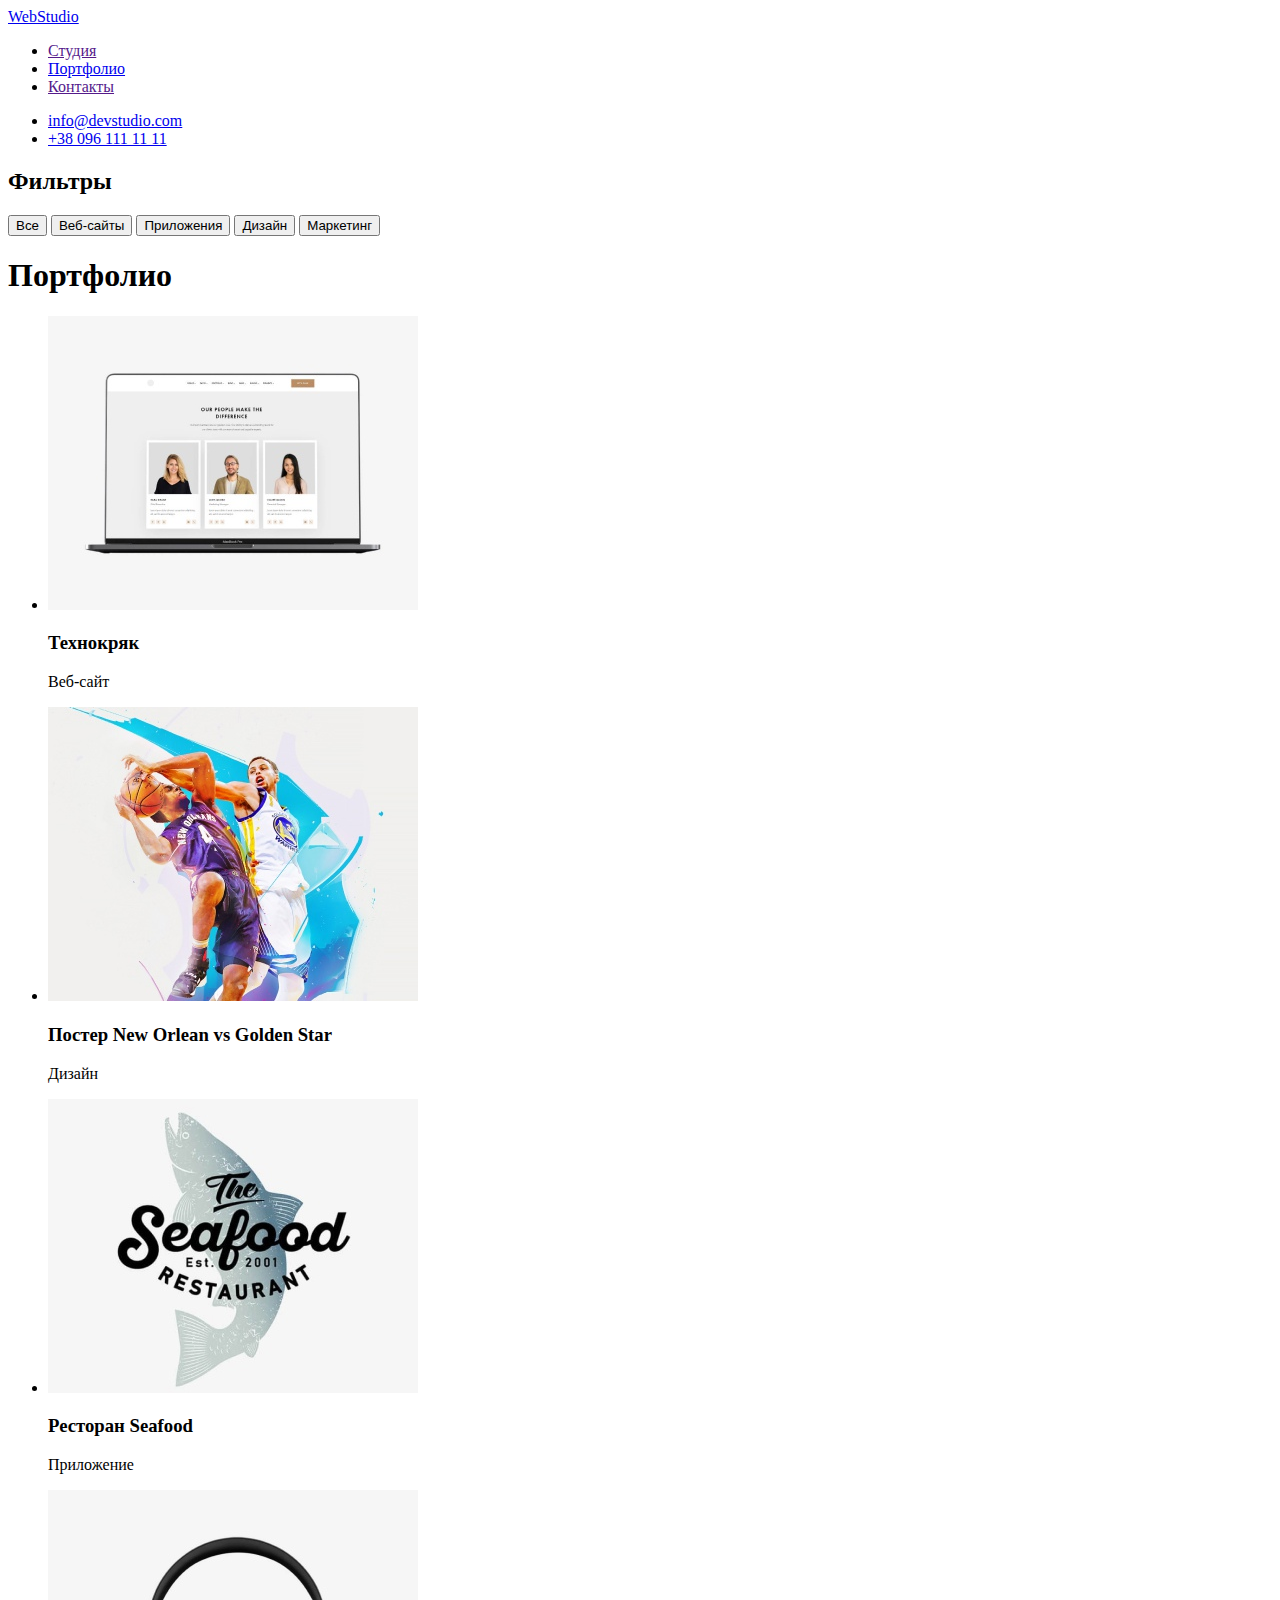
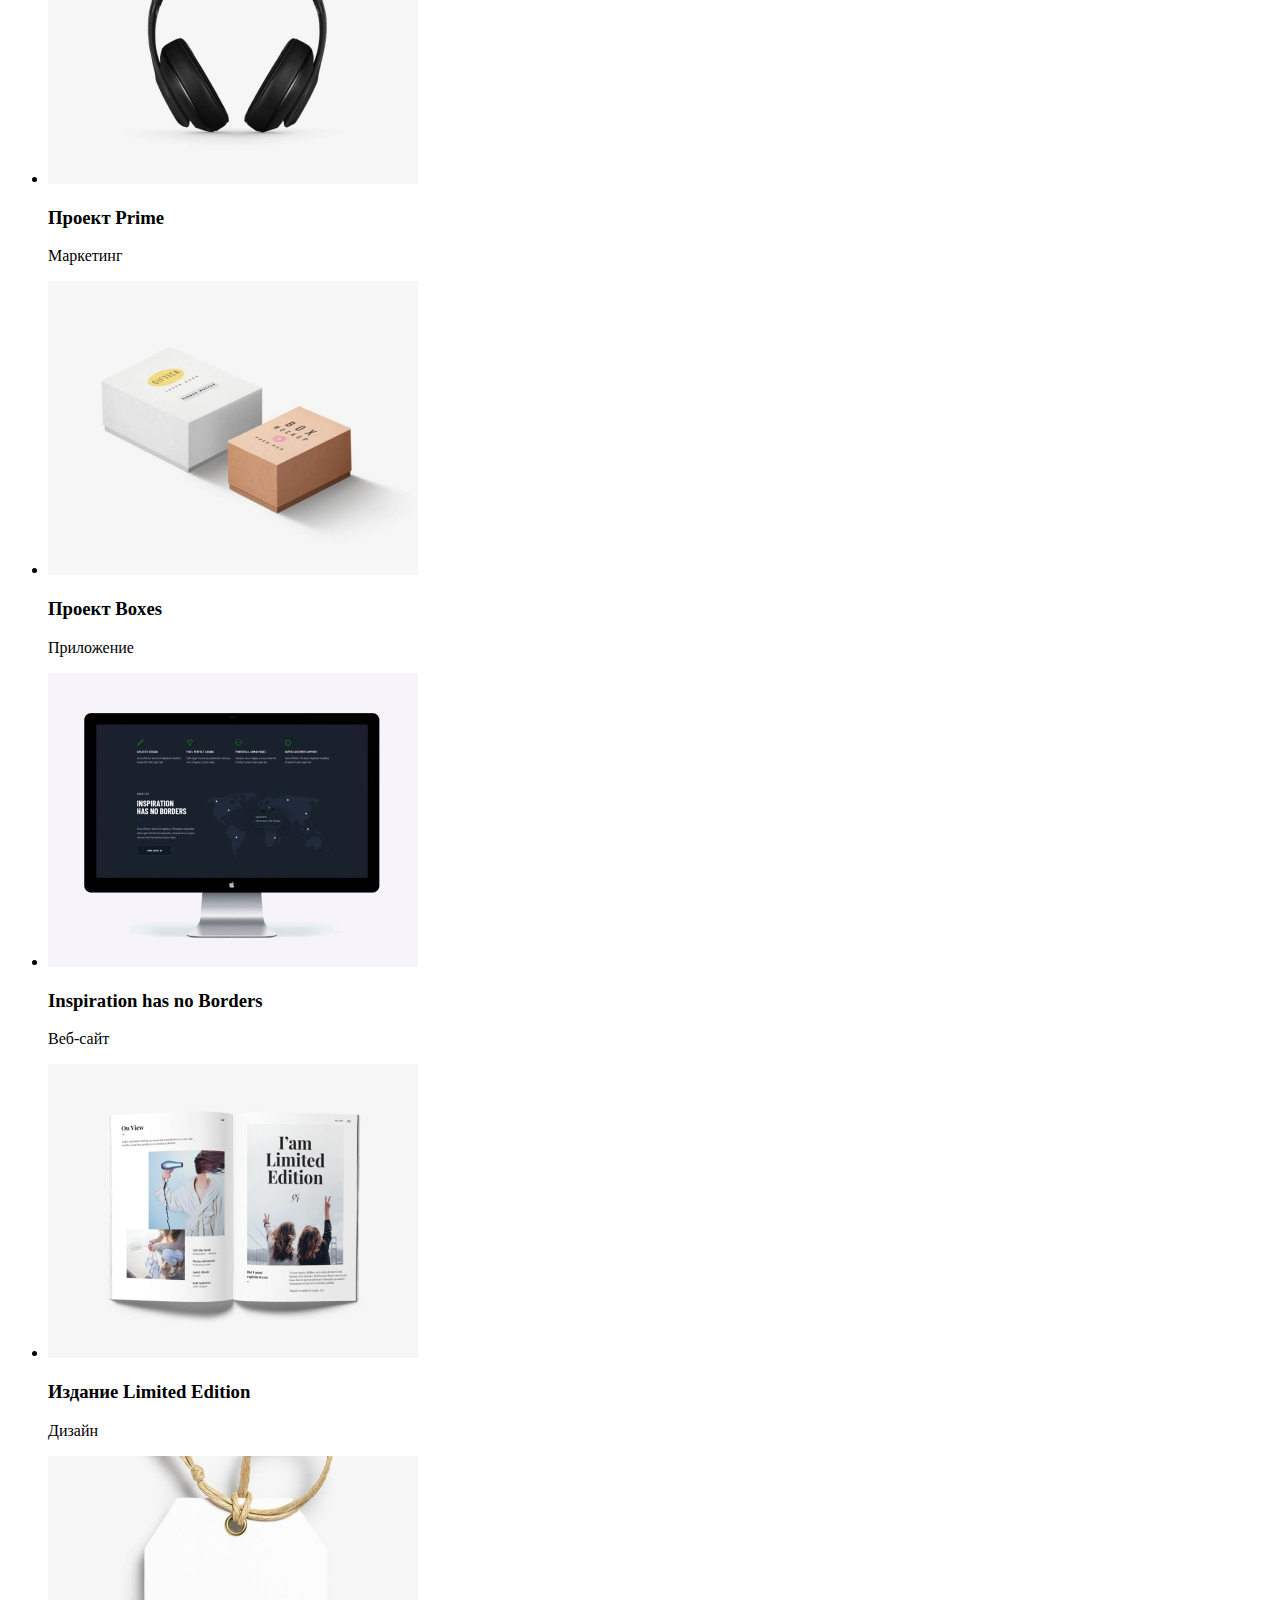
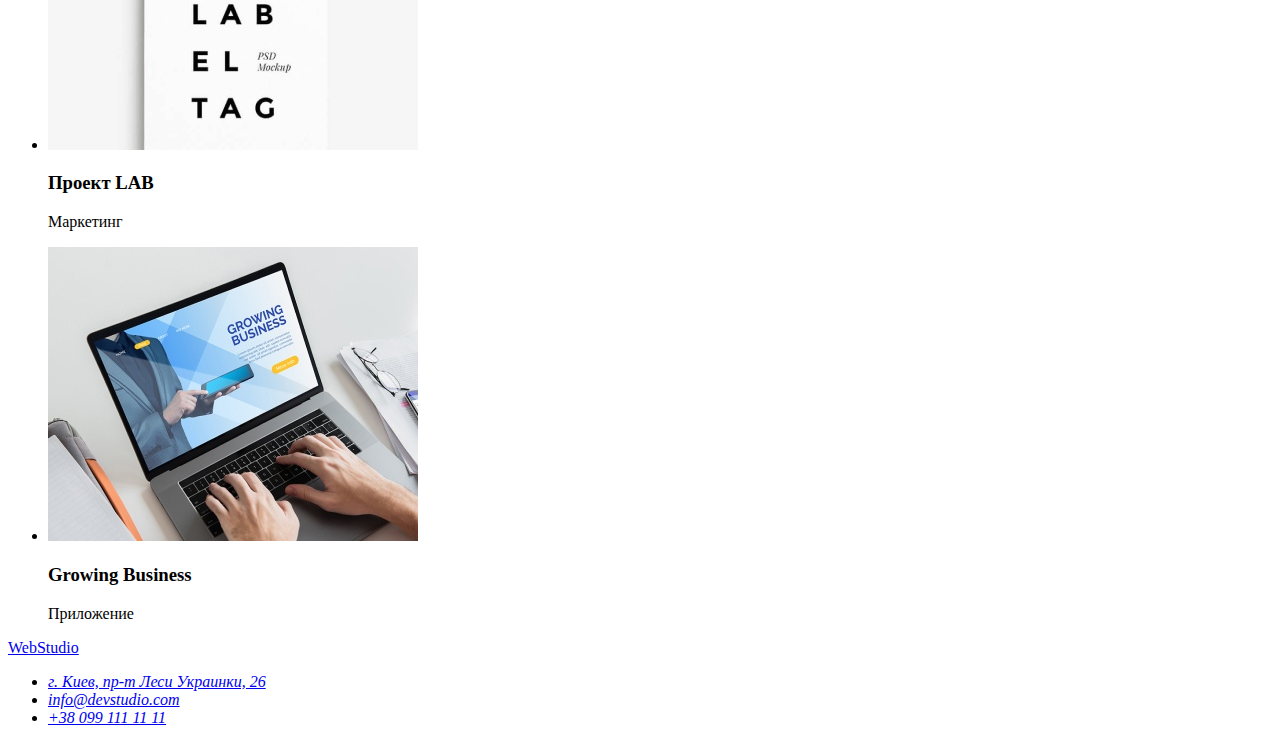
==== portfolio.html @ 9dd74533 "small changes portfolio.html" ====
<!DOCTYPE html>
<html lang="ru">
  <head>
    <meta charset="utf-8" />
    <title>Портфолио</title>
  </head>
  <body>
    <header>
      <nav class="navigation">
        <a class="logo" href="./index.html">WebStudio</a>
        <ul class="navigation-list">
          <li class="navigation-item">
            <a class="navigation-link" href="">Студия</a>
          </li>
          <li class="navigation-item">
            <a class="navigation-link" href="./portfolio.html">Портфолио</a>
          </li>
          <li class="navigation-item">
            <a class="navigation-link" href="">Контакты</a>
          </li>
        </ul>
      </nav>
      <!-- Contacts -->
      <ul class="contact-list">
        <!-- Link to e-mail address -->
        <li class="contact-item">
          <a class="contact-link" href="mailto:info@devstudio.com"
            >info@devstudio.com</a
          >
        </li>
        <!-- Link to phone number  -->
        <li class="contact-item">
          <a class="contact-link" href="tel:+3809611111">+38 096 111 11 11</a>
        </li>
      </ul>
    </header>
    <main>
      <section class="filters">
        <h2 class="filter-title">Фильтры</h2>
        <button class="filter-button" type="button">Все</button>
        <button class="filter-button" type="button">Веб-сайты</button>
        <button class="filter-button" type="button">Приложения</button>
        <button class="filter-button" type="button">Дизайн</button>
        <button class="filter-button" type="button">Маркетинг</button>
      </section>
      <section class="projects">
        <h1 class="projects-title">Портфолио</h1>
        <ul class="project-list">
          <li class="project-item">
            <img
              class="project-image"
              src="./images/web-site-technokryak.jpg"
              alt="Вебсайт Технокряк."
              width="370"
              height="294"
            />
            <h3 class="project-title">Технокряк</h3>
            <p class="project-text">Веб-сайт</p>
          </li>
          <li class="project-item">
            <img
              class="project-image"
              src="./images/poster-basketball-new-orlean-vs-golden-star.jpg"
              alt="Плакат баскетбол Нью-Орлеан против Голден Стар"
              width="370"
              height="294"
            />
            <h3 class="project-title">Постер New Orlean vs Golden Star</h3>
            <p class="project-text">Дизайн</p>
          </li>
          <li class="project-item">
            <img
              class="project-image"
              src="./images/seafood-restaurant.jpg"
              alt="Ресторан морепродуктов Seafood"
              width="370"
              height="294"
            />
            <h3 class="project-title">Ресторан Seafood</h3>
            <p class="project-text">Приложение</p>
          </li>
          <li class="project-item">
            <img
              class="project-image"
              src="./images/prime-project.jpg"
              alt="Проект Prime"
              width="370"
              height="294"
            />
            <h3 class="project-title">Проект Prime</h3>
            <p class="project-text">Маркетинг</p>
          </li>
          <li class="project-item">
            <img
              class="project-image"
              src="./images/boxes-project.jpg"
              alt="Проект Boxes"
              width="370"
              height="294"
            />
            <h3 class="project-title">Проект Boxes</h3>
            <p class="project-text">Приложение</p>
          </li>
          <li class="project-item">
            <img
              class="project-image"
              src="./images/web-site-inspiration-has-no-borders.jpg"
              alt="Веб-сайт Вдохновение не имеет границ"
              width="370"
              height="294"
            />
            <h3 class="project-title">Inspiration has no Borders</h3>
            <p class="project-text">Веб-сайт</p>
          </li>
          <li class="project-item">
            <img
              class="project-image"
              src="./images/limited-edition-publisher.jpg"
              alt="Издание Limited Edition"
              width="370"
              height="294"
            />
            <h3 class="project-title">Издание Limited Edition</h3>
            <p class="project-text">Дизайн</p>
          </li>
          <li class="project-item">
            <img
              class="project-image"
              src="./images/lab-project.jpg"
              alt="Проект LAB"
              width="370"
              height="294"
            />
            <h3 class="project-title">Проект LAB</h3>
            <p class="project-text">Маркетинг</p>
          </li>
          <li class="project-item">
            <img
              class="project-image"
              src="./images/app-growing-business.jpg"
              alt="Приложение Растущий бизнес"
              width="370"
              height="294"
            />
            <h3 class="project-title">Growing Business</h3>
            <p class="project-text">Приложение</p>
          </li>
        </ul>
      </section>
    </main>
    <footer>
      <a class="logo" href="./index.html">WebStudio</a>
      <address class="directions">
        <ul class="direction-list">
          <!-- Link to google maps -->
          <li class="direction-item">
            <a
              class="direction-link"
              href="http://www.google.com/maps/place/50.426618271852675,30.53838579754048"
              target="_blank"
              rel="noopener nofollow noreferrer"
              >г. Киев, пр-т Леси Украинки, 26</a
            >
          </li>
          <!-- Link to e-mail address -->
          <li class="direction-item">
            <a class="direction-link" href="mailto:info@devstudio.com"
              >info@devstudio.com</a
            >
          </li>
          <!-- Link to phone number  -->
          <li class="direction-item">
            <a class="direction-link" href="tel:+3809911111"
              >+38 099 111 11 11</a
            >
          </li>
        </ul>
      </address>
    </footer>
  </body>
</html>
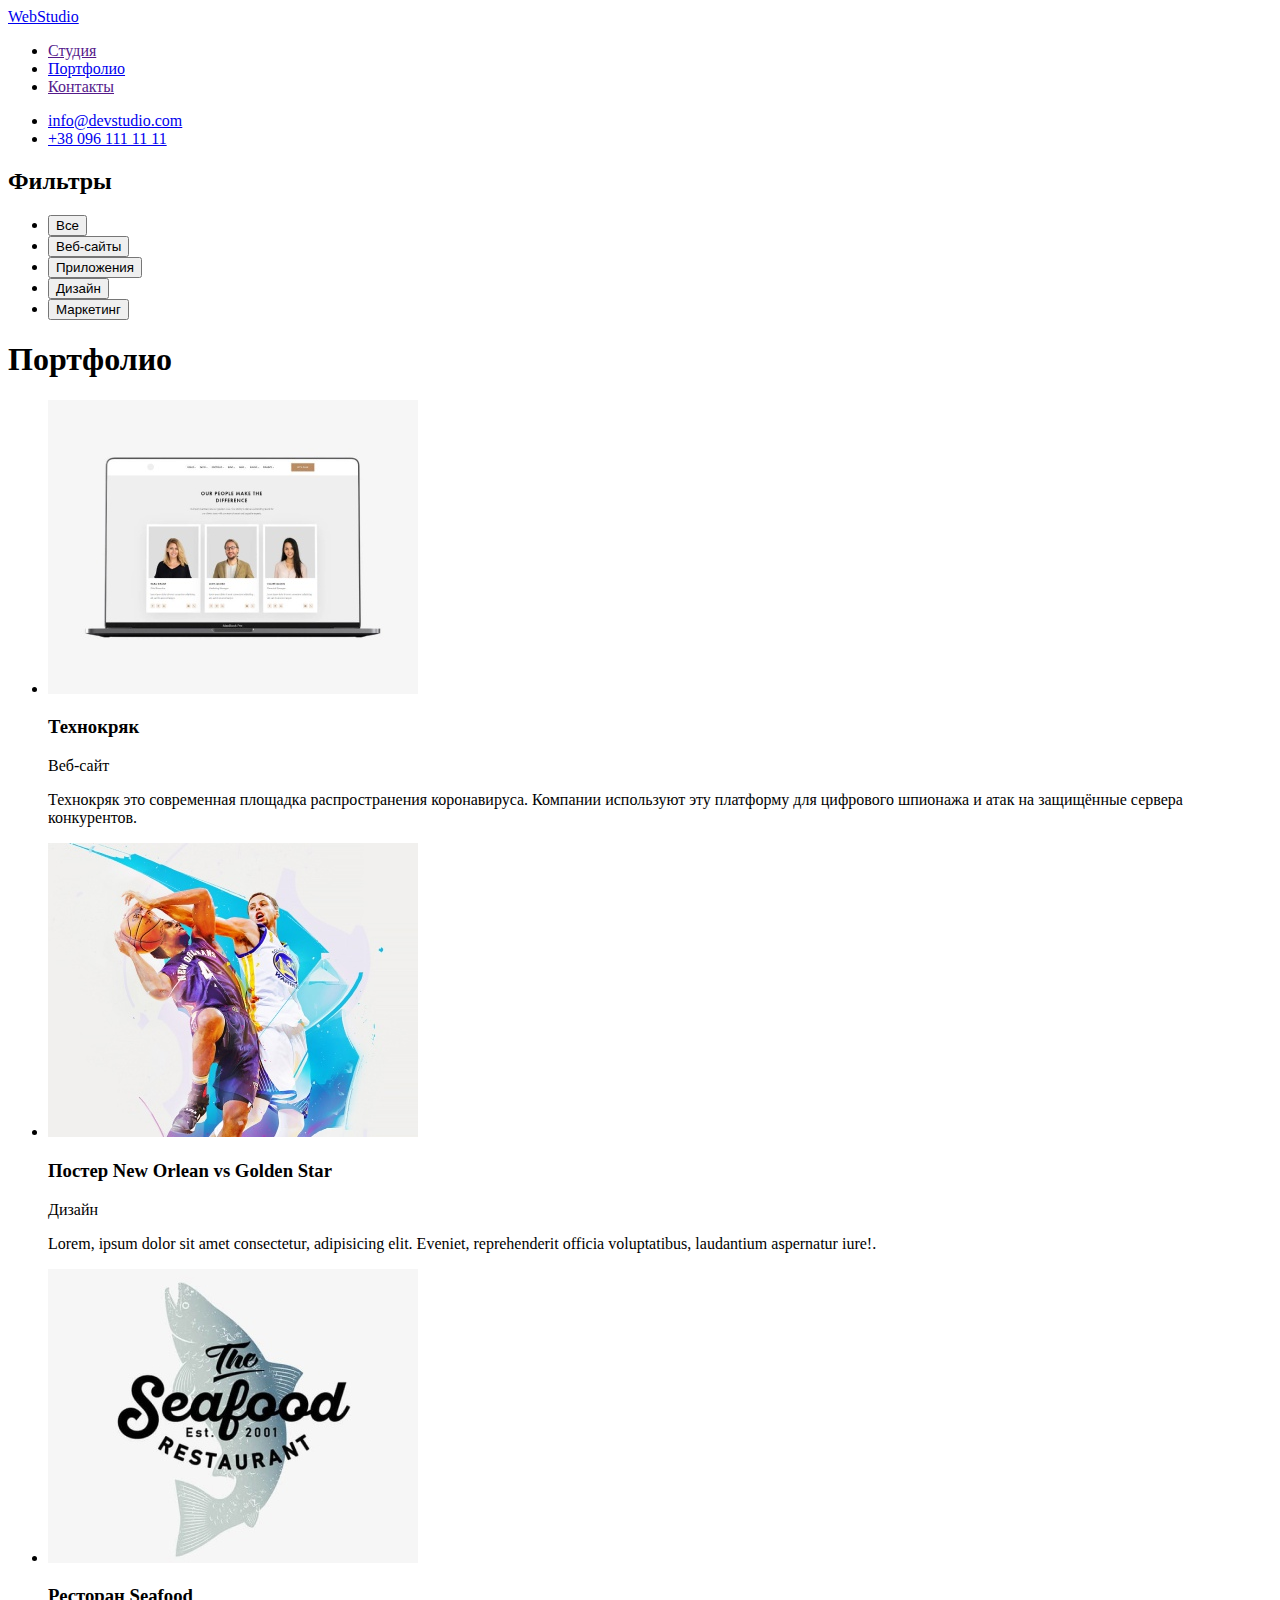
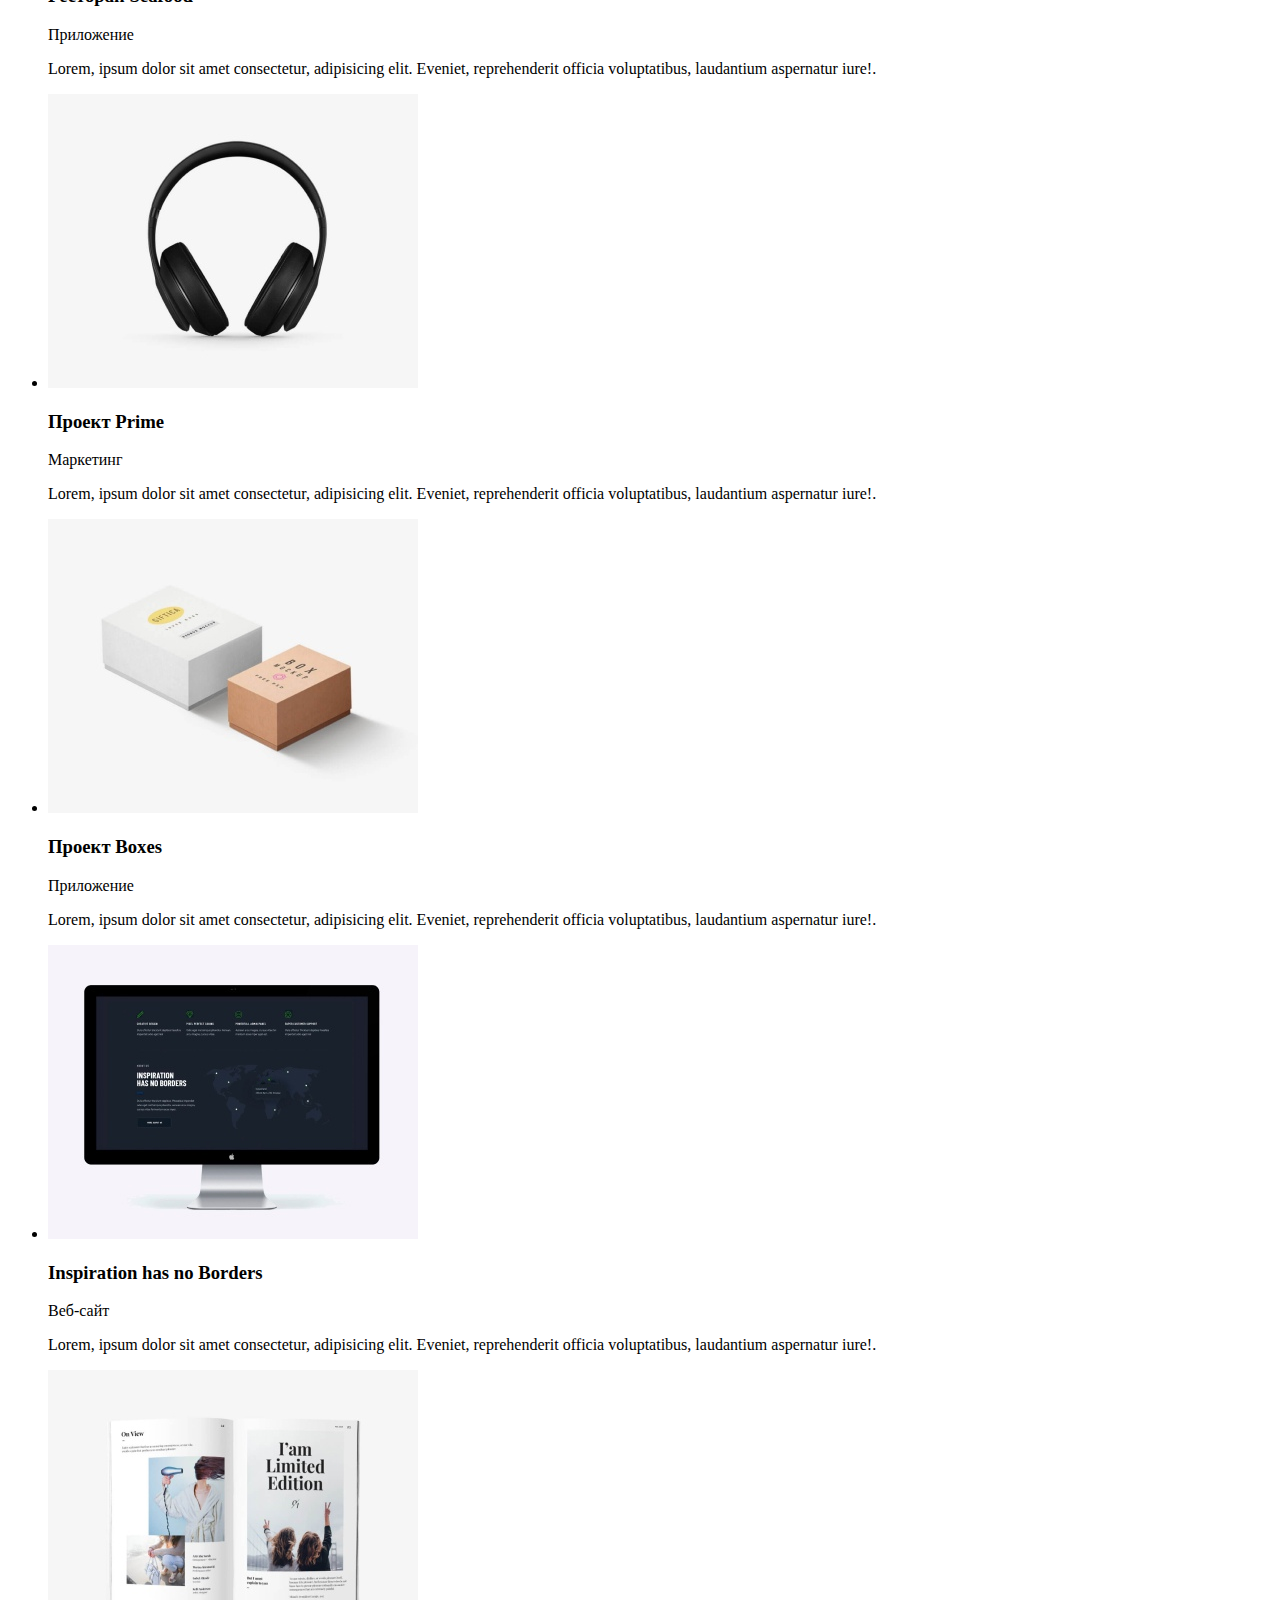
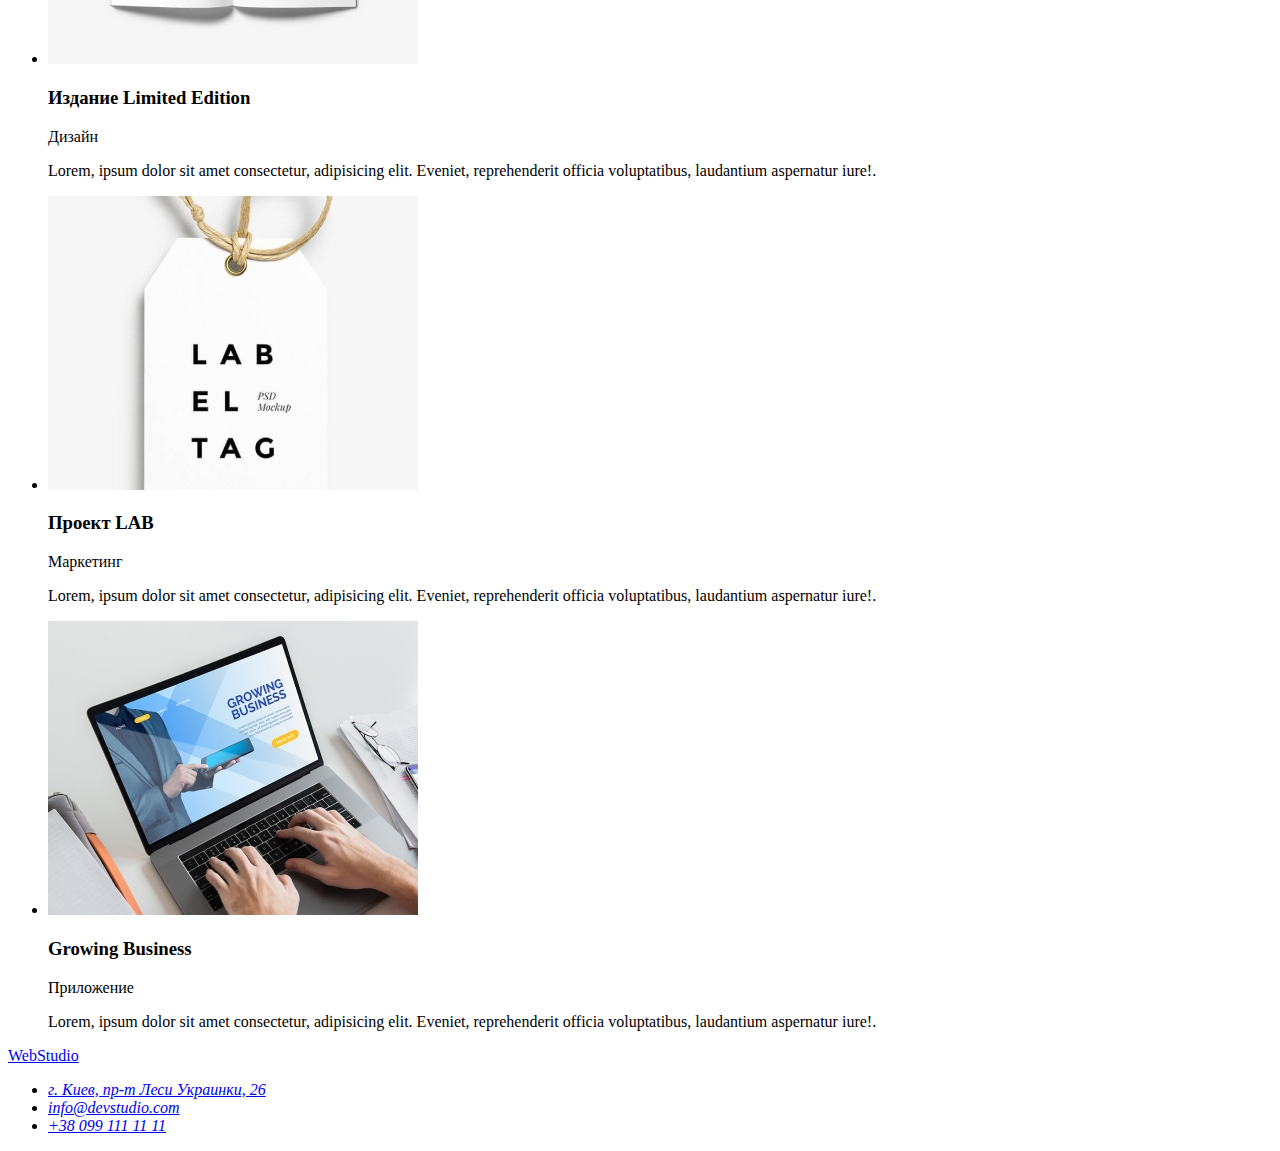
==== commit d8ace40e: "add card link to image portfolio.html" ====
--- a/portfolio.html
+++ b/portfolio.html
@@ -36,114 +36,185 @@
     </header>
     <main>
       <section class="filters">
-        <h2 class="filter-title">Фильтры</h2>
-        <button class="filter-button" type="button">Все</button>
-        <button class="filter-button" type="button">Веб-сайты</button>
-        <button class="filter-button" type="button">Приложения</button>
-        <button class="filter-button" type="button">Дизайн</button>
-        <button class="filter-button" type="button">Маркетинг</button>
+        <h2 class="filters-title">Фильтры</h2>
+        <ul class="filter-list">
+          <li><button class="filter-button" type="button">Все</button></li>
+          <li>
+            <button class="filter-button" type="button">Веб-сайты</button>
+          </li>
+          <li>
+            <button class="filter-button" type="button">Приложения</button>
+          </li>
+          <li><button class="filter-button" type="button">Дизайн</button></li>
+          <li>
+            <button class="filter-button" type="button">Маркетинг</button>
+          </li>
+        </ul>
       </section>
       <section class="projects">
         <h1 class="projects-title">Портфолио</h1>
         <ul class="project-list">
           <li class="project-item">
-            <img
-              class="project-image"
-              src="./images/web-site-technokryak.jpg"
-              alt="Вебсайт Технокряк."
-              width="370"
-              height="294"
-            />
+            <a class="project-link" href="./index.html">
+              <img
+                class="project-image"
+                src="./images/web-site-technokryak.jpg"
+                alt="Вебсайт Технокряк."
+                width="370"
+                height="294"
+              />
+            </a>
             <h3 class="project-title">Технокряк</h3>
-            <p class="project-text">Веб-сайт</p>
-          </li>
-          <li class="project-item">
-            <img
-              class="project-image"
-              src="./images/poster-basketball-new-orlean-vs-golden-star.jpg"
-              alt="Плакат баскетбол Нью-Орлеан против Голден Стар"
-              width="370"
-              height="294"
-            />
+            <p class="project-category">Веб-сайт</p>
+            <p class="project-description">
+              Технокряк это современная площадка распространения коронавируса.
+              Компании используют эту платформу для цифрового шпионажа и атак на
+              защищённые сервера конкурентов.
+            </p>
+          </li>
+          <li class="project-item">
+            <a class="project-link" href="./index.html">
+              <img
+                class="project-image"
+                src="./images/poster-basketball-new-orlean-vs-golden-star.jpg"
+                alt="Плакат баскетбол Нью-Орлеан против Голден Стар"
+                width="370"
+                height="294"
+              />
+            </a>
             <h3 class="project-title">Постер New Orlean vs Golden Star</h3>
-            <p class="project-text">Дизайн</p>
-          </li>
-          <li class="project-item">
-            <img
-              class="project-image"
-              src="./images/seafood-restaurant.jpg"
-              alt="Ресторан морепродуктов Seafood"
-              width="370"
-              height="294"
-            />
+            <p class="project-category">Дизайн</p>
+            <p class="project-description">
+              Lorem, ipsum dolor sit amet consectetur, adipisicing elit.
+              Eveniet, reprehenderit officia voluptatibus, laudantium aspernatur
+              iure!.
+            </p>
+          </li>
+          <li class="project-item">
+            <a class="project-link" href="./index.html">
+              <img
+                class="project-image"
+                src="./images/seafood-restaurant.jpg"
+                alt="Ресторан морепродуктов Seafood"
+                width="370"
+                height="294"
+              />
+            </a>
             <h3 class="project-title">Ресторан Seafood</h3>
-            <p class="project-text">Приложение</p>
-          </li>
-          <li class="project-item">
-            <img
-              class="project-image"
-              src="./images/prime-project.jpg"
-              alt="Проект Prime"
-              width="370"
-              height="294"
-            />
+            <p class="project-category">Приложение</p>
+            <p class="project-description">
+              Lorem, ipsum dolor sit amet consectetur, adipisicing elit.
+              Eveniet, reprehenderit officia voluptatibus, laudantium aspernatur
+              iure!.
+            </p>
+          </li>
+          <li class="project-item">
+            <a class="project-link" href="./index.html">
+              <img
+                class="project-image"
+                src="./images/prime-project.jpg"
+                alt="Проект Prime"
+                width="370"
+                height="294"
+              />
+            </a>
             <h3 class="project-title">Проект Prime</h3>
-            <p class="project-text">Маркетинг</p>
-          </li>
-          <li class="project-item">
-            <img
-              class="project-image"
-              src="./images/boxes-project.jpg"
-              alt="Проект Boxes"
-              width="370"
-              height="294"
-            />
+            <p class="project-category">Маркетинг</p>
+            <p class="project-description">
+              Lorem, ipsum dolor sit amet consectetur, adipisicing elit.
+              Eveniet, reprehenderit officia voluptatibus, laudantium aspernatur
+              iure!.
+            </p>
+          </li>
+          <li class="project-item">
+            <a class="project-link" href="./index.html">
+              <img
+                class="project-image"
+                src="./images/boxes-project.jpg"
+                alt="Проект Boxes"
+                width="370"
+                height="294"
+              />
+            </a>
             <h3 class="project-title">Проект Boxes</h3>
-            <p class="project-text">Приложение</p>
-          </li>
-          <li class="project-item">
-            <img
-              class="project-image"
-              src="./images/web-site-inspiration-has-no-borders.jpg"
-              alt="Веб-сайт Вдохновение не имеет границ"
-              width="370"
-              height="294"
-            />
+            <p class="project-category">Приложение</p>
+            <p class="project-description">
+              Lorem, ipsum dolor sit amet consectetur, adipisicing elit.
+              Eveniet, reprehenderit officia voluptatibus, laudantium aspernatur
+              iure!.
+            </p>
+          </li>
+          <li class="project-item">
+            <a class="project-link" href="./index.html">
+              <img
+                class="project-image"
+                src="./images/web-site-inspiration-has-no-borders.jpg"
+                alt="Веб-сайт Вдохновение не имеет границ"
+                width="370"
+                height="294"
+              />
+            </a>
             <h3 class="project-title">Inspiration has no Borders</h3>
-            <p class="project-text">Веб-сайт</p>
-          </li>
-          <li class="project-item">
-            <img
-              class="project-image"
-              src="./images/limited-edition-publisher.jpg"
-              alt="Издание Limited Edition"
-              width="370"
-              height="294"
-            />
+            <p class="project-category">Веб-сайт</p>
+            <p class="project-description">
+              Lorem, ipsum dolor sit amet consectetur, adipisicing elit.
+              Eveniet, reprehenderit officia voluptatibus, laudantium aspernatur
+              iure!.
+            </p>
+          </li>
+          <li class="project-item">
+            <a class="project-link" href="./index.html">
+              <img
+                class="project-image"
+                src="./images/limited-edition-publisher.jpg"
+                alt="Издание Limited Edition"
+                width="370"
+                height="294"
+              />
+            </a>
             <h3 class="project-title">Издание Limited Edition</h3>
-            <p class="project-text">Дизайн</p>
-          </li>
-          <li class="project-item">
-            <img
-              class="project-image"
-              src="./images/lab-project.jpg"
-              alt="Проект LAB"
-              width="370"
-              height="294"
-            />
+            <p class="project-category">Дизайн</p>
+            <p class="project-description">
+              Lorem, ipsum dolor sit amet consectetur, adipisicing elit.
+              Eveniet, reprehenderit officia voluptatibus, laudantium aspernatur
+              iure!.
+            </p>
+          </li>
+          <li class="project-item">
+            <a class="project-link" href="./index.html">
+              <img
+                class="project-image"
+                src="./images/lab-project.jpg"
+                alt="Проект LAB"
+                width="370"
+                height="294"
+              />
+            </a>
             <h3 class="project-title">Проект LAB</h3>
-            <p class="project-text">Маркетинг</p>
-          </li>
-          <li class="project-item">
-            <img
-              class="project-image"
-              src="./images/app-growing-business.jpg"
-              alt="Приложение Растущий бизнес"
-              width="370"
-              height="294"
-            />
+            <p class="project-category">Маркетинг</p>
+            <p class="project-description">
+              Lorem, ipsum dolor sit amet consectetur, adipisicing elit.
+              Eveniet, reprehenderit officia voluptatibus, laudantium aspernatur
+              iure!.
+            </p>
+          </li>
+          <li class="project-item">
+            <a class="project-link" href="./index.html">
+              <img
+                class="project-image"
+                src="./images/app-growing-business.jpg"
+                alt="Приложение Растущий бизнес"
+                width="370"
+                height="294"
+              />
+            </a>
             <h3 class="project-title">Growing Business</h3>
-            <p class="project-text">Приложение</p>
+            <p class="project-category">Приложение</p>
+            <p class="project-description">
+              Lorem, ipsum dolor sit amet consectetur, adipisicing elit.
+              Eveniet, reprehenderit officia voluptatibus, laudantium aspernatur
+              iure!.
+            </p>
           </li>
         </ul>
       </section>
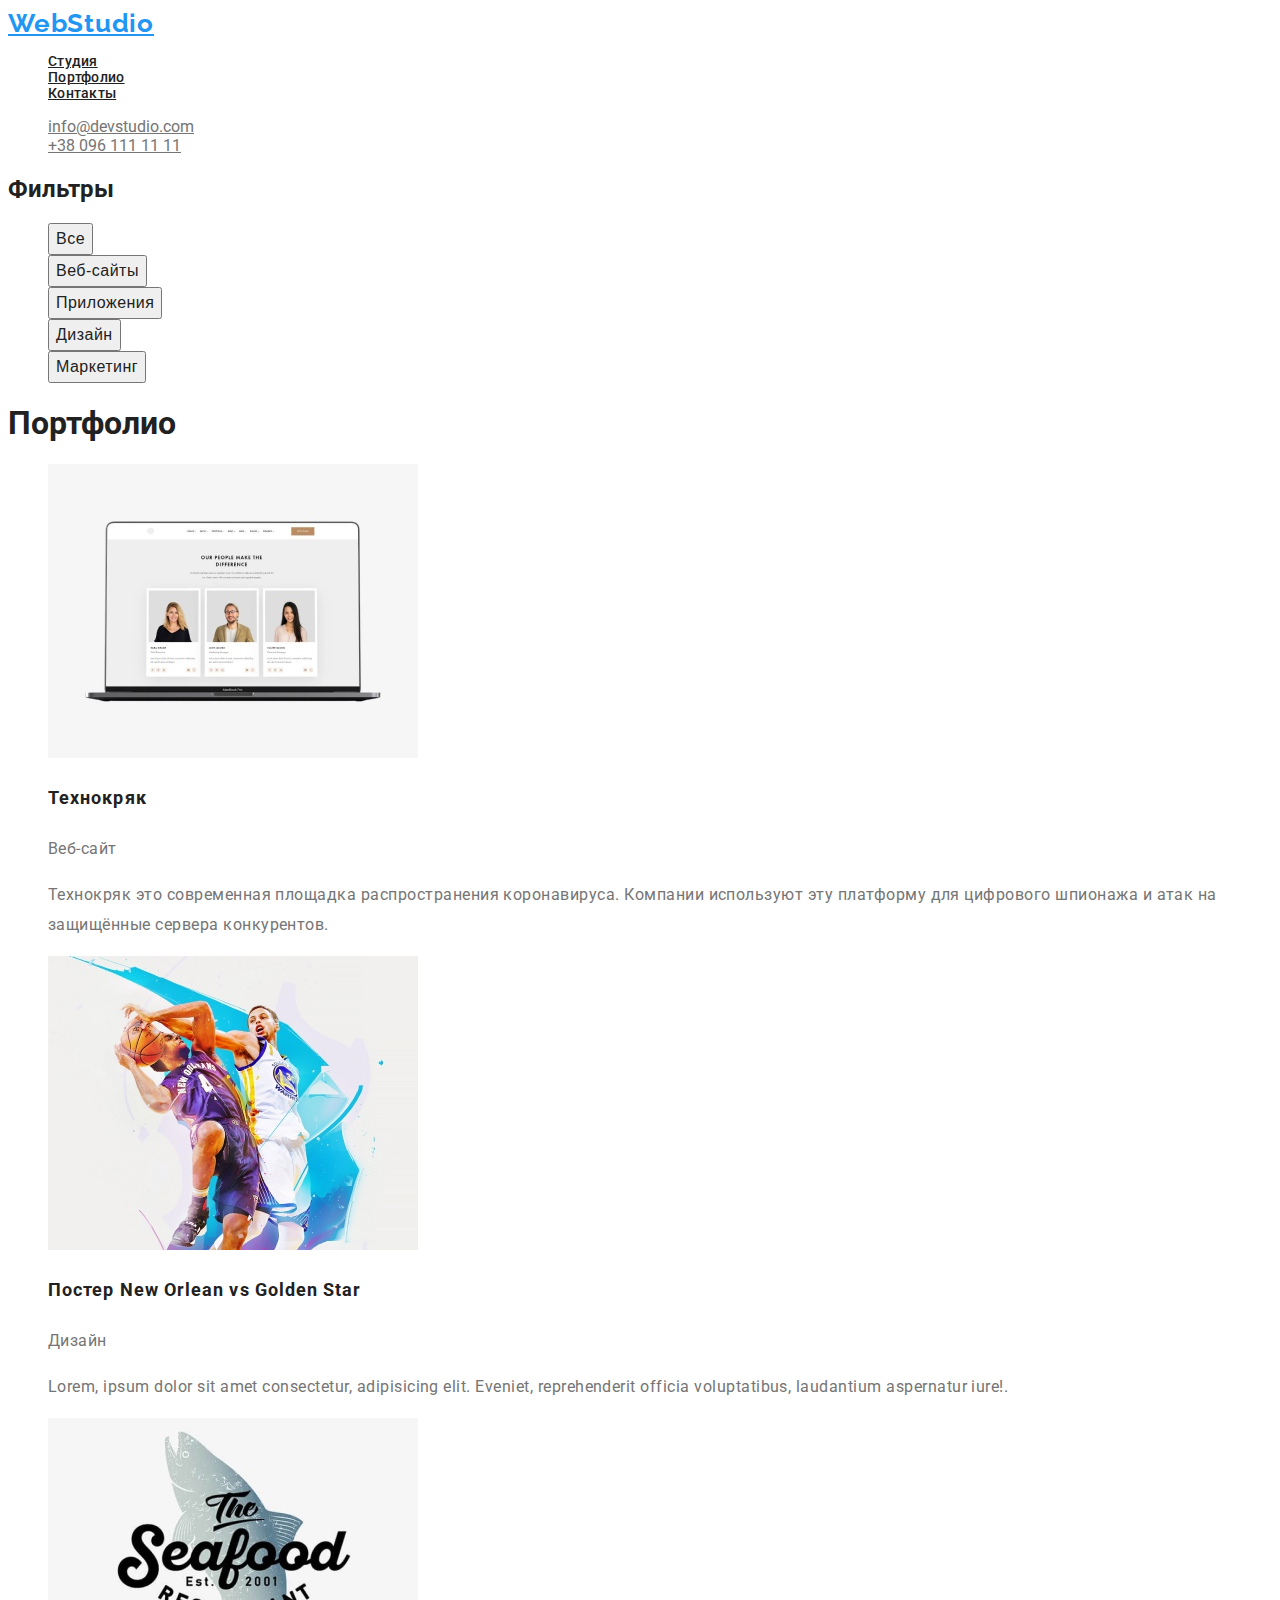
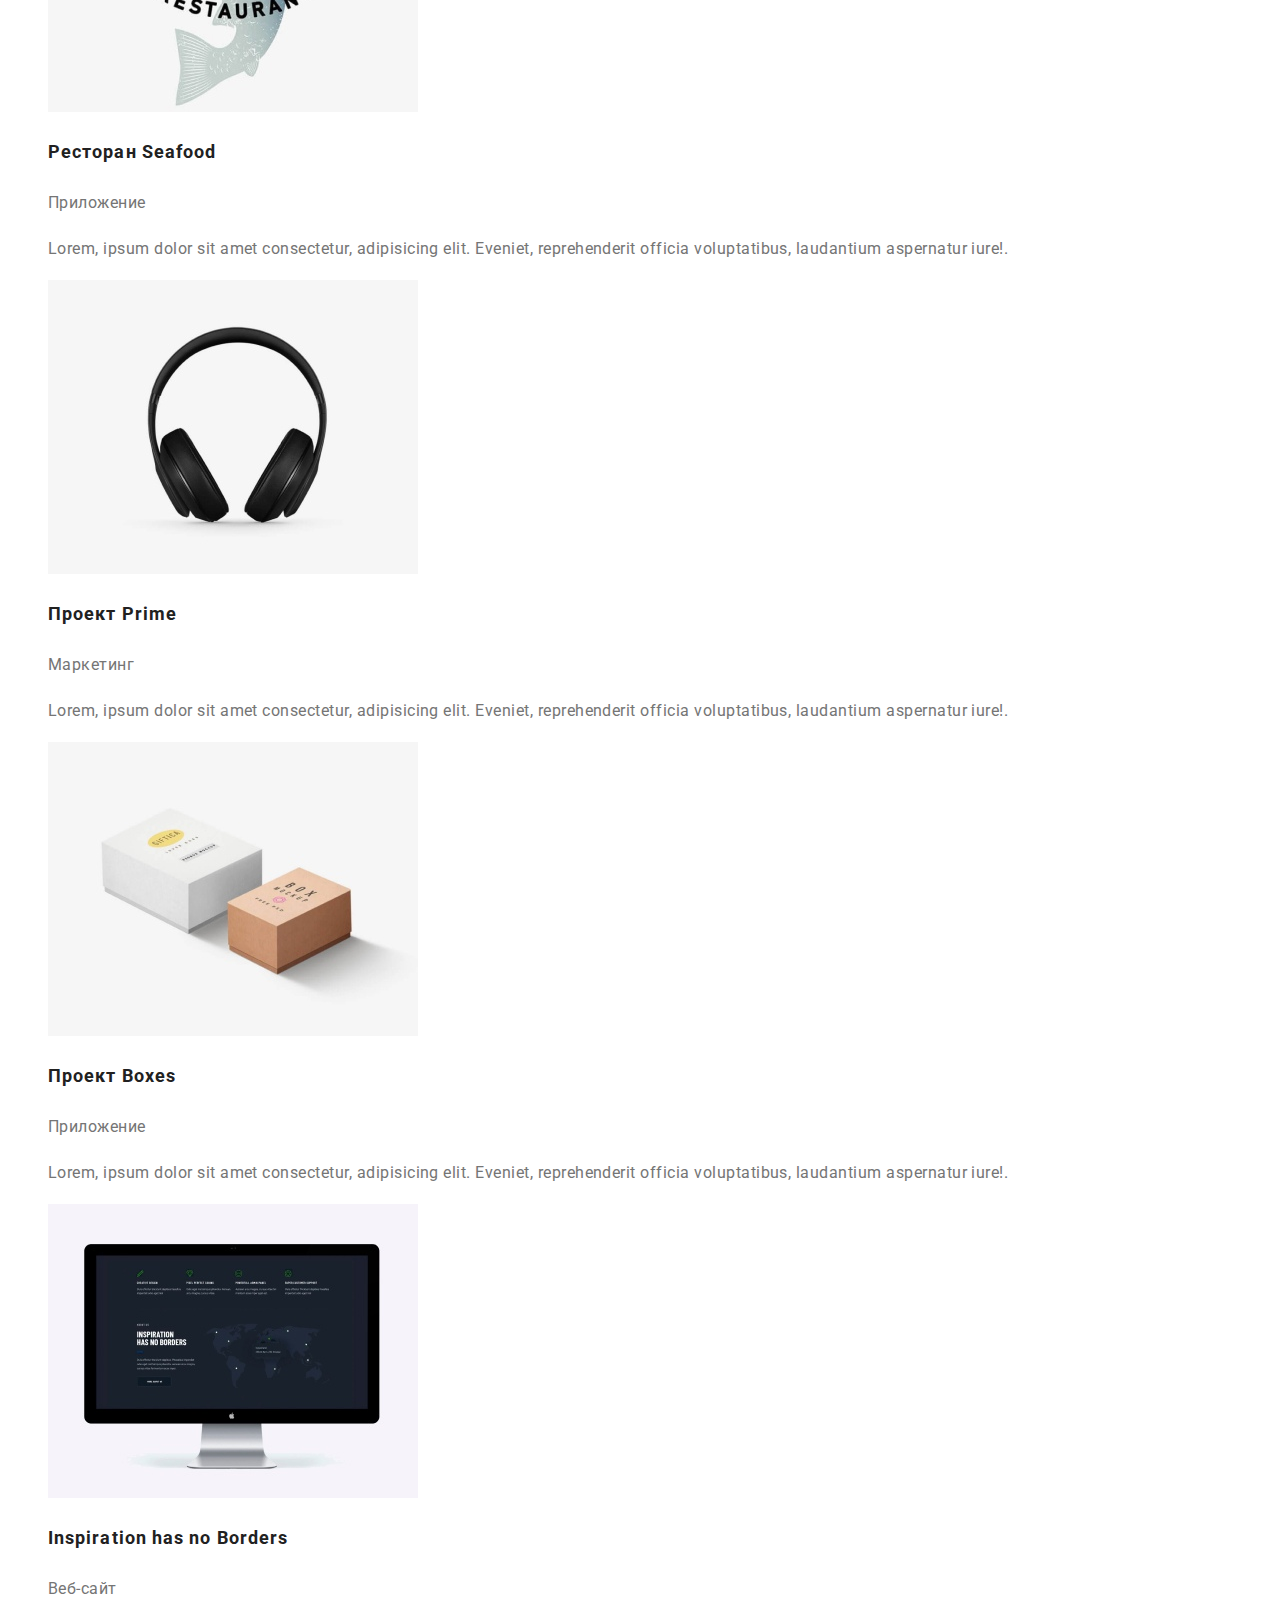
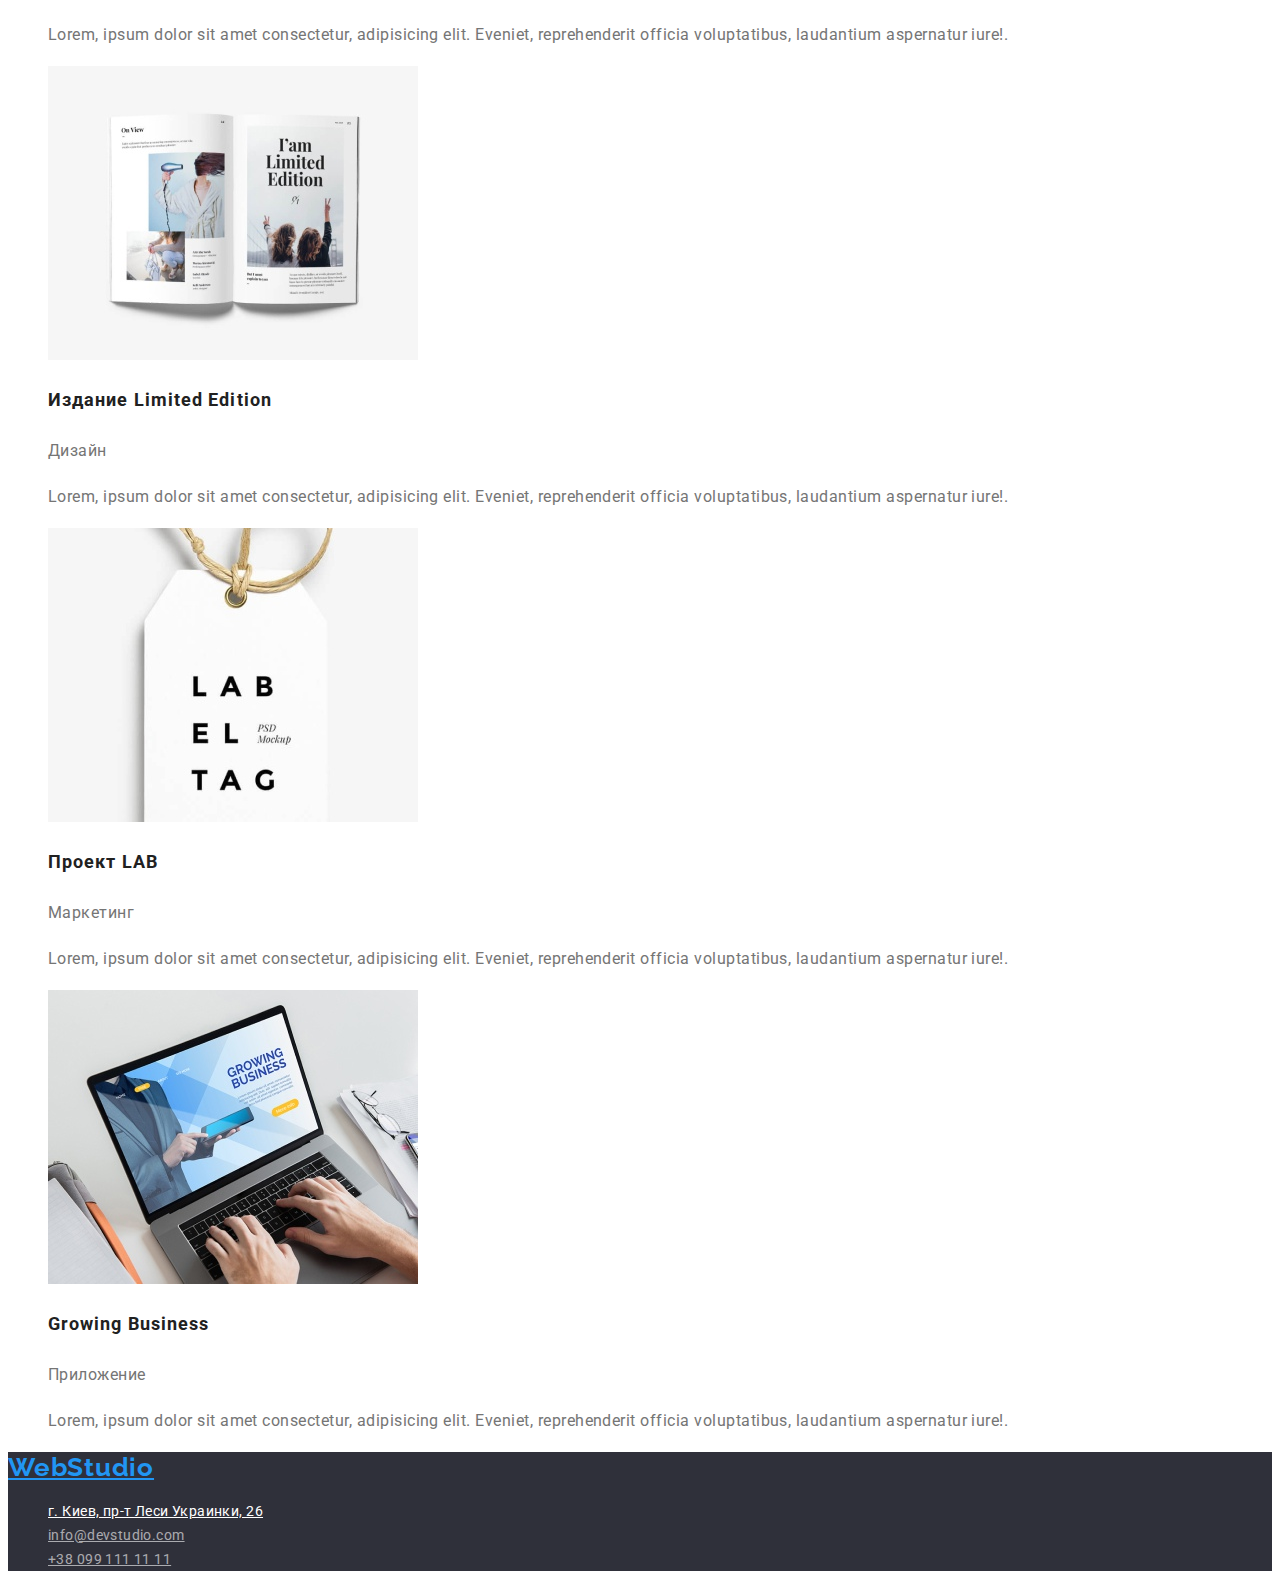
==== commit 28625b96: "applying css rules to portfolio.html" ====
--- a/portfolio.html
+++ b/portfolio.html
@@ -3,6 +3,13 @@
   <head>
     <meta charset="utf-8" />
     <title>Портфолио</title>
+    <link rel="preconnect" href="https://fonts.googleapis.com" />
+    <link rel="preconnect" href="https://fonts.gstatic.com" crossorigin />
+    <link
+      href="https://fonts.googleapis.com/css2?family=Oleo+Script&family=Raleway:wght@700&family=Roboto:ital,wght@0,500;0,700;0,900;1,400&display=swap"
+      rel="stylesheet"
+    />
+    <link rel="stylesheet" href="./css/styles.css" />
   </head>
   <body>
     <header>
@@ -10,7 +17,7 @@
         <a class="logo" href="./index.html">WebStudio</a>
         <ul class="navigation-list">
           <li class="navigation-item">
-            <a class="navigation-link" href="">Студия</a>
+            <a class="navigation-link" href="./index.html">Студия</a>
           </li>
           <li class="navigation-item">
             <a class="navigation-link" href="./portfolio.html">Портфолио</a>
@@ -219,14 +226,14 @@
         </ul>
       </section>
     </main>
-    <footer>
+    <footer class="lower-block">
       <a class="logo" href="./index.html">WebStudio</a>
       <address class="directions">
         <ul class="direction-list">
           <!-- Link to google maps -->
           <li class="direction-item">
             <a
-              class="direction-link"
+              class="place-link"
               href="http://www.google.com/maps/place/50.426618271852675,30.53838579754048"
               target="_blank"
               rel="noopener nofollow noreferrer"
--- a/css/styles.css
+++ b/css/styles.css
@@ -0,0 +1,211 @@
+body {
+  font-family: Roboto, Arial, sans-serif;
+  color: #212121;
+  background-color: #ffffff;
+}
+
+ul {
+  list-style: none;
+}
+
+.navigation {
+  font-style: normal;
+  font-weight: 500;
+  font-size: 14px;
+  line-height: 16px;
+  letter-spacing: 0.02em;
+}
+
+.logo {
+  font-family: Raleway;
+  font-style: normal;
+  font-weight: bold;
+  font-size: 26px;
+  line-height: 31px;
+  /* identical to box height */
+  letter-spacing: 0.03em;
+  color: #2196f3;
+}
+
+.logo:hover,
+.logo:focus {
+  color: #000000;
+}
+
+.navigation-link {
+  color: #212121;
+}
+
+.navigation-link:hover,
+.navigation-link:focus {
+  color: #2196f3;
+}
+
+.contact-link {
+  color: #757575;
+}
+
+.contact-link:hover,
+.contact-link:focus {
+  color: #2196f3;
+}
+
+.hero {
+  background-color: #2f303a;
+}
+
+.hero-title {
+  font-style: normal;
+  font-weight: 900;
+  font-size: 44px;
+  line-height: 60px;
+  /* or 136% */
+  text-align: center;
+  letter-spacing: 0.06em;
+  text-transform: uppercase;
+  color: #ffffff;
+}
+
+.hero-button {
+  font-style: normal;
+  font-weight: bold;
+  font-size: 16px;
+  line-height: 30px;
+  /* identical to box height, or 187% */
+  text-align: center;
+  letter-spacing: 0.06em;
+  color: #ffffff;
+  cursor: pointer;
+}
+
+.hero-button:hover,
+.hero-button:focus {
+  color: #2196f3;
+}
+
+.advantage-title {
+  font-style: normal;
+  font-weight: bold;
+  font-size: 14px;
+  line-height: 16px;
+  letter-spacing: 0.03em;
+  text-transform: uppercase;
+}
+
+.advantage-text {
+  font-size: 14px;
+  line-height: 24px;
+  /* or 171% */
+  letter-spacing: 0.03em;
+  color: #757575;
+}
+
+.activities-title {
+}
+
+.team-members-title {
+  font-style: normal;
+  font-weight: bold;
+  font-size: 36px;
+  line-height: 42px;
+  text-align: center;
+  letter-spacing: 0.03em;
+}
+
+.team-title {
+  font-style: normal;
+  font-weight: 500;
+  font-size: 16px;
+  line-height: 19px;
+  /* identical to box height */
+  text-align: center;
+  letter-spacing: 0.03em;
+}
+
+.team-position {
+  font-size: 16px;
+  line-height: 19px;
+  /* identical to box height */
+  text-align: center;
+  letter-spacing: 0.03em;
+  color: #757575;
+}
+
+.lower-block {
+  background-color: #2f303a;
+}
+
+.directions {
+  font-style: normal;
+}
+
+.place-link {
+  font-style: normal;
+  font-weight: normal;
+  font-size: 14px;
+  line-height: 24px;
+  /* or 171% */
+  letter-spacing: 0.03em;
+  color: #ffffff;
+}
+
+.place-link:hover,
+.place-link:focus {
+  color: #2196f3;
+}
+
+.direction-link {
+  font-style: normal;
+  font-weight: normal;
+  font-size: 14px;
+  line-height: 24px;
+  /* or 171% */
+  letter-spacing: 0.03em;
+  color: rgba(255, 255, 255, 0.6);
+}
+
+.direction-link:hover,
+.direction-link:focus {
+  color: #2196f3;
+}
+
+.filter-button {
+  font-style: normal;
+  font-weight: 500;
+  font-size: 16px;
+  line-height: 26px;
+  /* identical to box height, or 162% */
+  text-align: center;
+  letter-spacing: 0.03em;
+  color: #212121;
+  cursor: pointer;
+}
+
+.filter-button:hover,
+.filter-button:focus {
+  color: #ffffff;
+}
+
+.project-title {
+  font-weight: bold;
+  font-size: 18px;
+  line-height: 36px;
+  /* identical to box height, or 200% */
+  letter-spacing: 0.06em;
+}
+
+.project-category {
+  font-size: 16px;
+  line-height: 30px;
+  /* identical to box height, or 187% */
+  letter-spacing: 0.03em;
+  color: #757575;
+}
+
+.project-description {
+  font-size: 16px;
+  line-height: 30px;
+  /* identical to box height, or 187% */
+  letter-spacing: 0.03em;
+  color: #757575;
+}
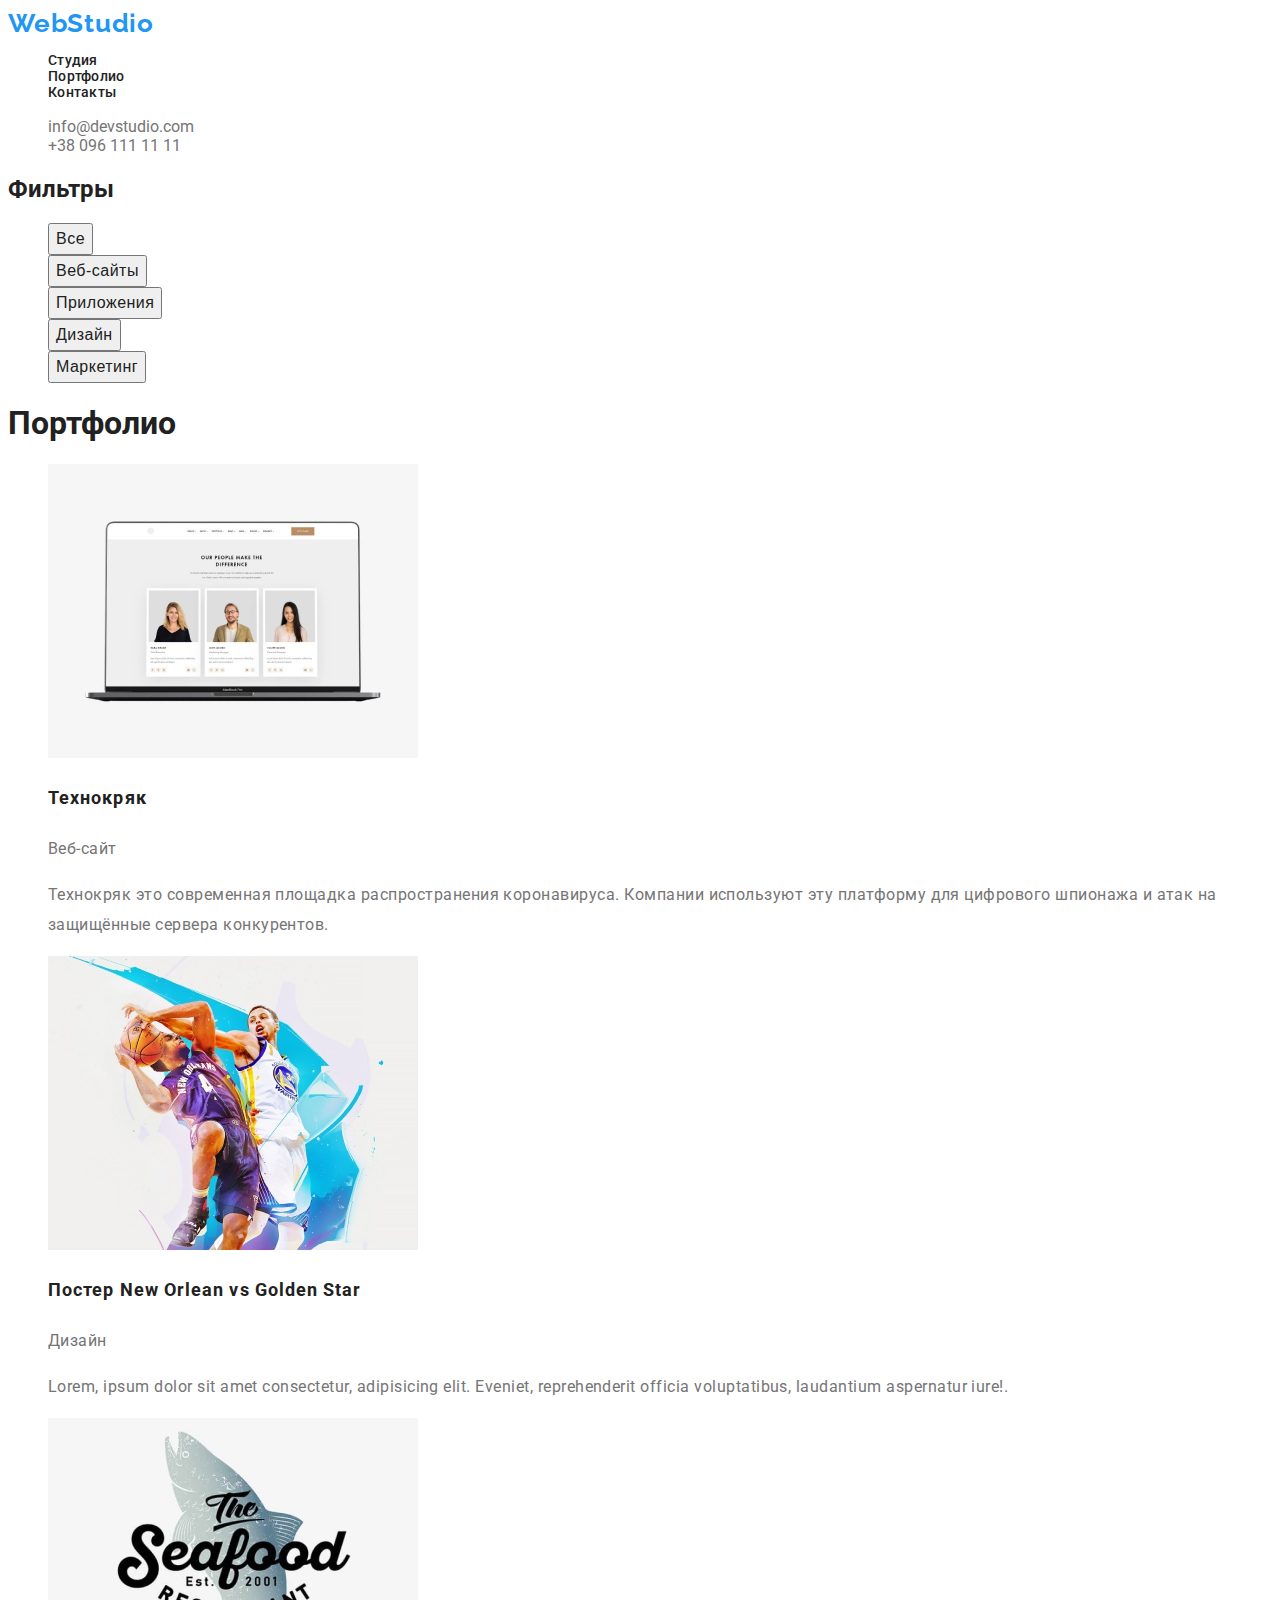
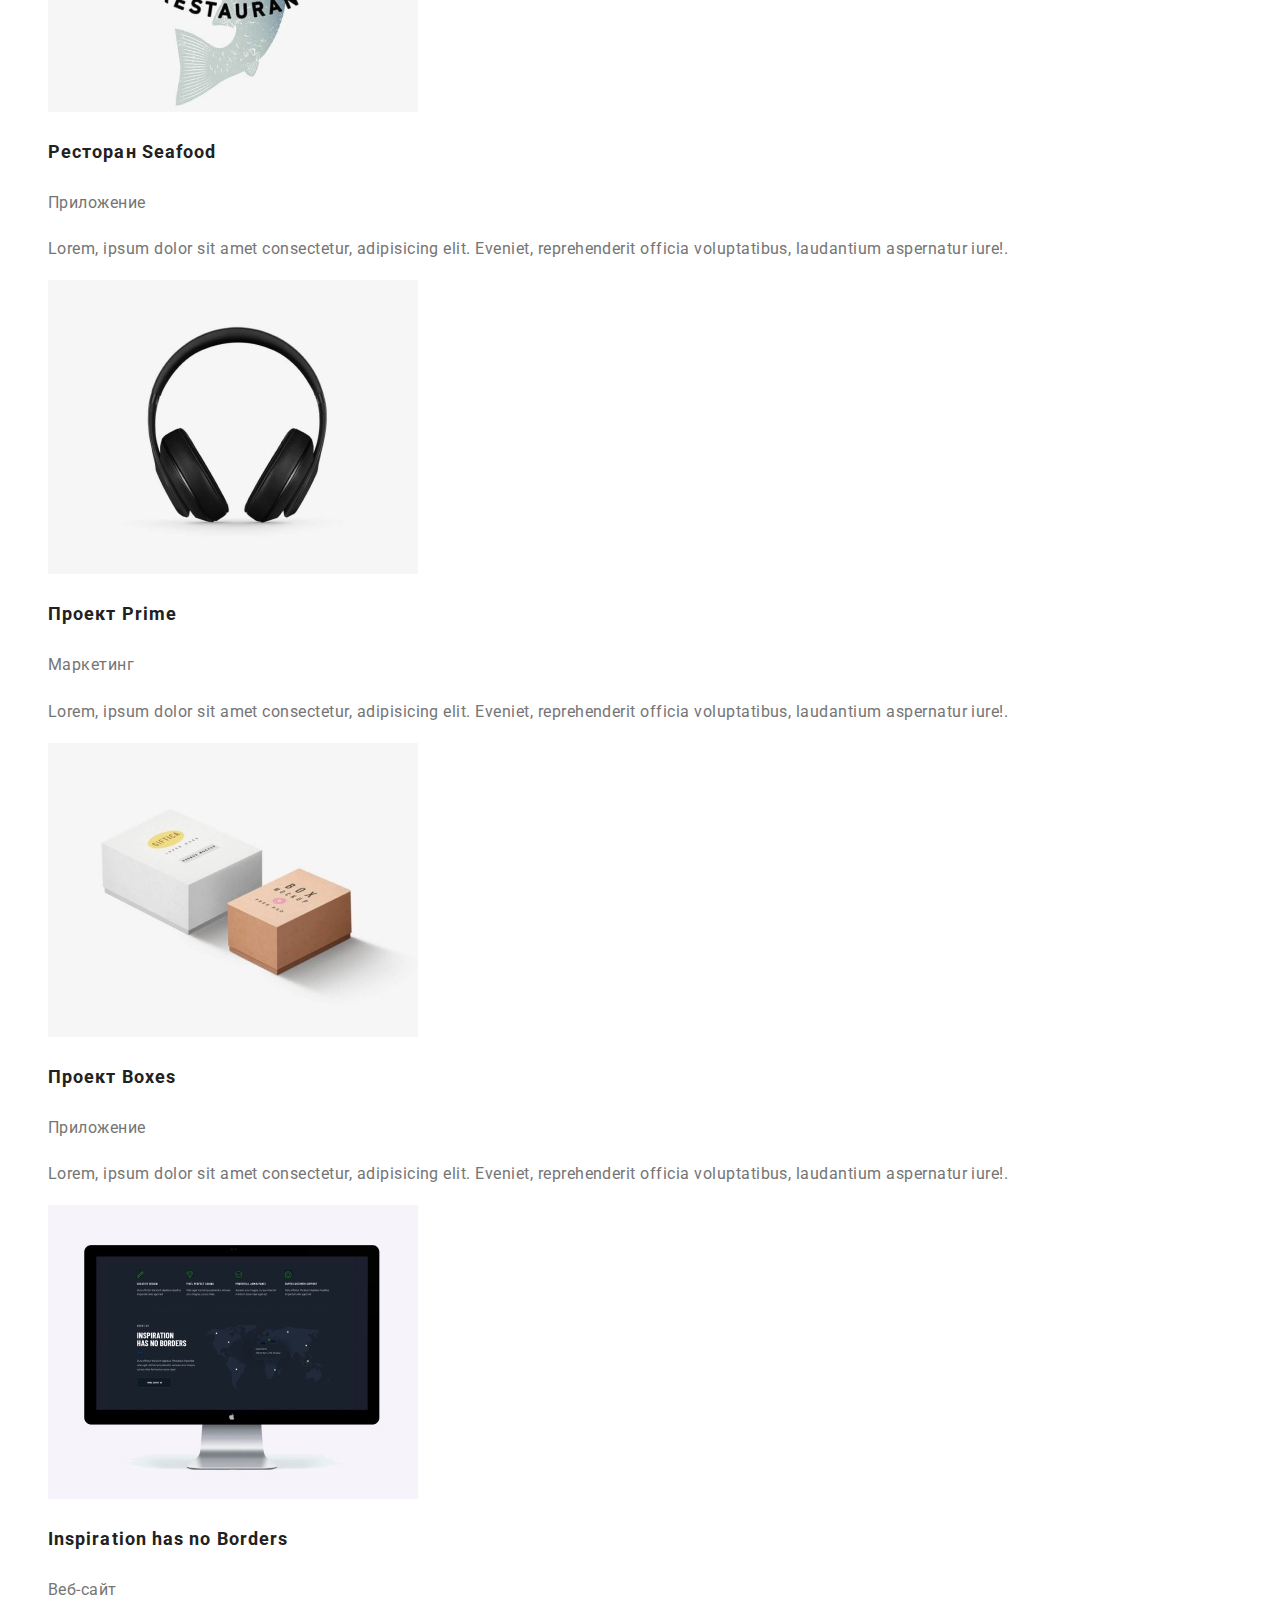
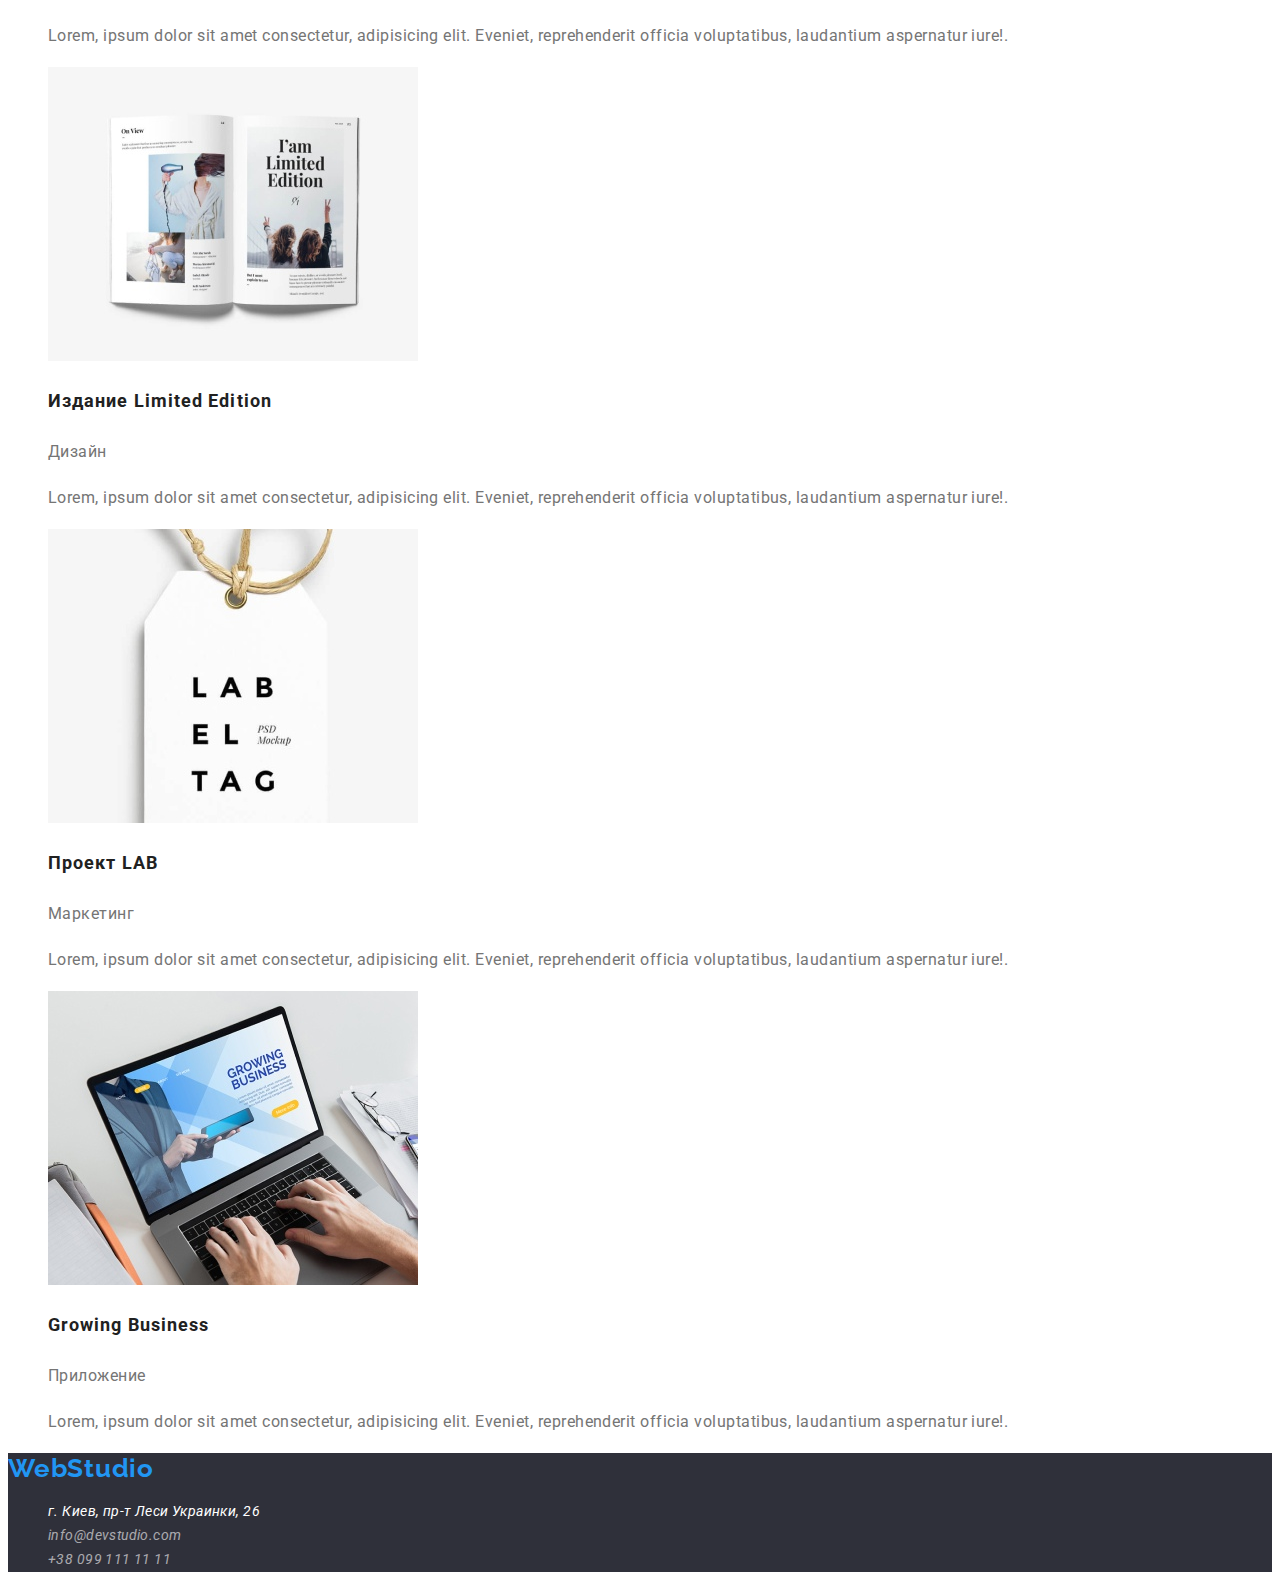
==== commit a255788a: "change link to google fonts" ====
--- a/portfolio.html
+++ b/portfolio.html
@@ -6,7 +6,7 @@
     <link rel="preconnect" href="https://fonts.googleapis.com" />
     <link rel="preconnect" href="https://fonts.gstatic.com" crossorigin />
     <link
-      href="https://fonts.googleapis.com/css2?family=Oleo+Script&family=Raleway:wght@700&family=Roboto:ital,wght@0,500;0,700;0,900;1,400&display=swap"
+      href="https://fonts.googleapis.com/css2?family=Oleo+Script&family=Raleway:wght@700&family=Roboto:wght@400;500;700;900&display=swap"
       rel="stylesheet"
     />
     <link rel="stylesheet" href="./css/styles.css" />
--- a/css/styles.css
+++ b/css/styles.css
@@ -9,22 +9,23 @@
 }
 
 .navigation {
-  font-style: normal;
+  
   font-weight: 500;
   font-size: 14px;
-  line-height: 16px;
+  line-height: 1.14;
   letter-spacing: 0.02em;
 }
 
 .logo {
   font-family: Raleway;
-  font-style: normal;
+  
   font-weight: bold;
   font-size: 26px;
-  line-height: 31px;
+  line-height: 1.19;
   /* identical to box height */
   letter-spacing: 0.03em;
   color: #2196f3;
+  text-decoration: none;
 }
 
 .logo:hover,
@@ -34,6 +35,7 @@
 
 .navigation-link {
   color: #212121;
+  text-decoration: none;
 }
 
 .navigation-link:hover,
@@ -43,6 +45,7 @@
 
 .contact-link {
   color: #757575;
+  text-decoration: none;
 }
 
 .contact-link:hover,
@@ -55,10 +58,10 @@
 }
 
 .hero-title {
-  font-style: normal;
+ 
   font-weight: 900;
   font-size: 44px;
-  line-height: 60px;
+  line-height: 1.36;
   /* or 136% */
   text-align: center;
   letter-spacing: 0.06em;
@@ -67,10 +70,10 @@
 }
 
 .hero-button {
-  font-style: normal;
-  font-weight: bold;
-  font-size: 16px;
-  line-height: 30px;
+ 
+  font-weight: bold;
+  font-size: 16px;
+  line-height: 1.88;
   /* identical to box height, or 187% */
   text-align: center;
   letter-spacing: 0.06em;
@@ -83,18 +86,18 @@
   color: #2196f3;
 }
 
-.advantage-title {
-  font-style: normal;
-  font-weight: bold;
-  font-size: 14px;
-  line-height: 16px;
+.advantages-title {
+  
+  font-weight: bold;
+  font-size: 14px;
+  line-height: 1.14;
   letter-spacing: 0.03em;
   text-transform: uppercase;
 }
 
 .advantage-text {
   font-size: 14px;
-  line-height: 24px;
+  line-height: 1.71;
   /* or 171% */
   letter-spacing: 0.03em;
   color: #757575;
@@ -104,19 +107,19 @@
 }
 
 .team-members-title {
-  font-style: normal;
+  
   font-weight: bold;
   font-size: 36px;
-  line-height: 42px;
+  line-height: 1.17;
   text-align: center;
   letter-spacing: 0.03em;
 }
 
 .team-title {
-  font-style: normal;
+  
   font-weight: 500;
   font-size: 16px;
-  line-height: 19px;
+  line-height: 1.19;
   /* identical to box height */
   text-align: center;
   letter-spacing: 0.03em;
@@ -124,7 +127,7 @@
 
 .team-position {
   font-size: 16px;
-  line-height: 19px;
+  line-height: 1.19;
   /* identical to box height */
   text-align: center;
   letter-spacing: 0.03em;
@@ -136,17 +139,18 @@
 }
 
 .directions {
-  font-style: normal;
+  
 }
 
 .place-link {
-  font-style: normal;
+  
   font-weight: normal;
   font-size: 14px;
-  line-height: 24px;
+  line-height: 1.71;
   /* or 171% */
   letter-spacing: 0.03em;
   color: #ffffff;
+  text-decoration: none;
 }
 
 .place-link:hover,
@@ -155,14 +159,16 @@
 }
 
 .direction-link {
-  font-style: normal;
+  
   font-weight: normal;
   font-size: 14px;
-  line-height: 24px;
+  line-height: 1.71;
   /* or 171% */
   letter-spacing: 0.03em;
   color: rgba(255, 255, 255, 0.6);
-}
+  text-decoration: none;
+}
+
 
 .direction-link:hover,
 .direction-link:focus {
@@ -170,10 +176,10 @@
 }
 
 .filter-button {
-  font-style: normal;
+  
   font-weight: 500;
   font-size: 16px;
-  line-height: 26px;
+  line-height: 1.63;
   /* identical to box height, or 162% */
   text-align: center;
   letter-spacing: 0.03em;
@@ -189,14 +195,14 @@
 .project-title {
   font-weight: bold;
   font-size: 18px;
-  line-height: 36px;
+  line-height: 2.0;
   /* identical to box height, or 200% */
   letter-spacing: 0.06em;
 }
 
 .project-category {
   font-size: 16px;
-  line-height: 30px;
+  line-height: 1.88;
   /* identical to box height, or 187% */
   letter-spacing: 0.03em;
   color: #757575;
@@ -204,7 +210,7 @@
 
 .project-description {
   font-size: 16px;
-  line-height: 30px;
+  line-height: 1.88;
   /* identical to box height, or 187% */
   letter-spacing: 0.03em;
   color: #757575;
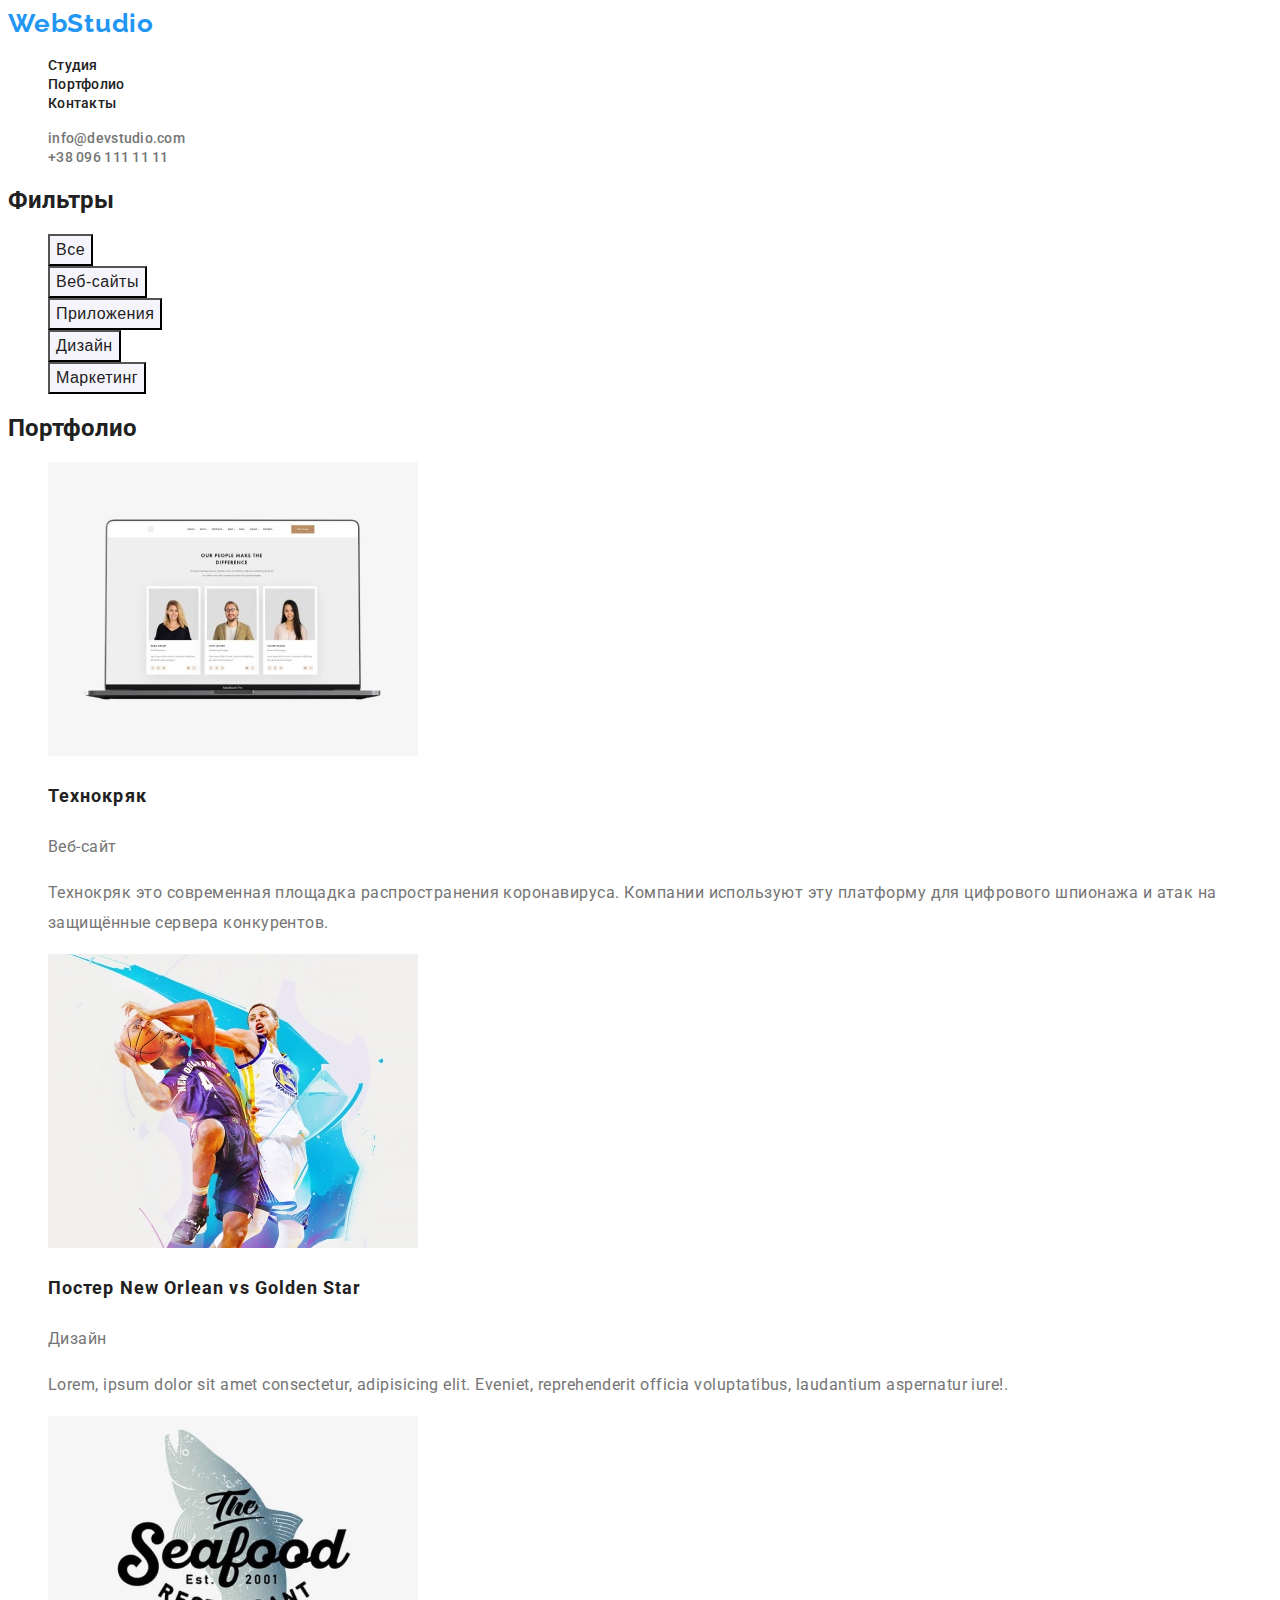
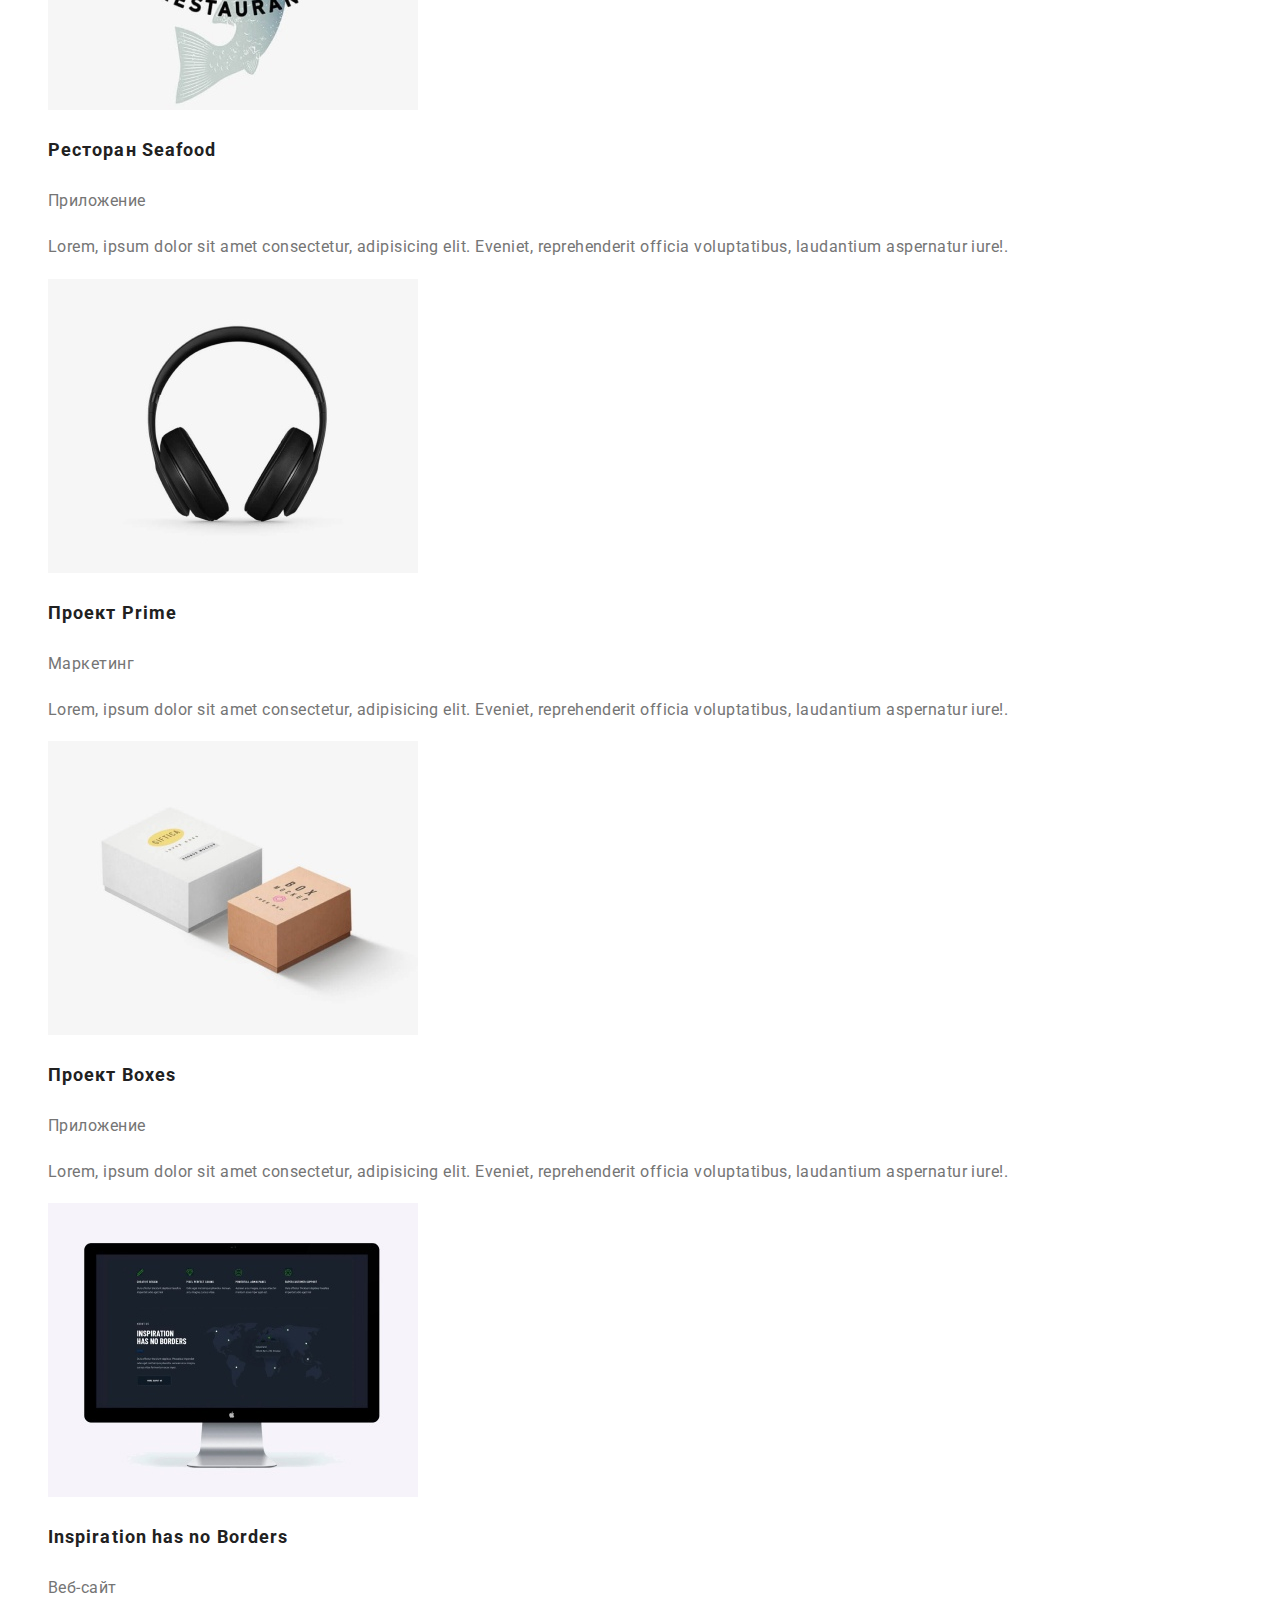
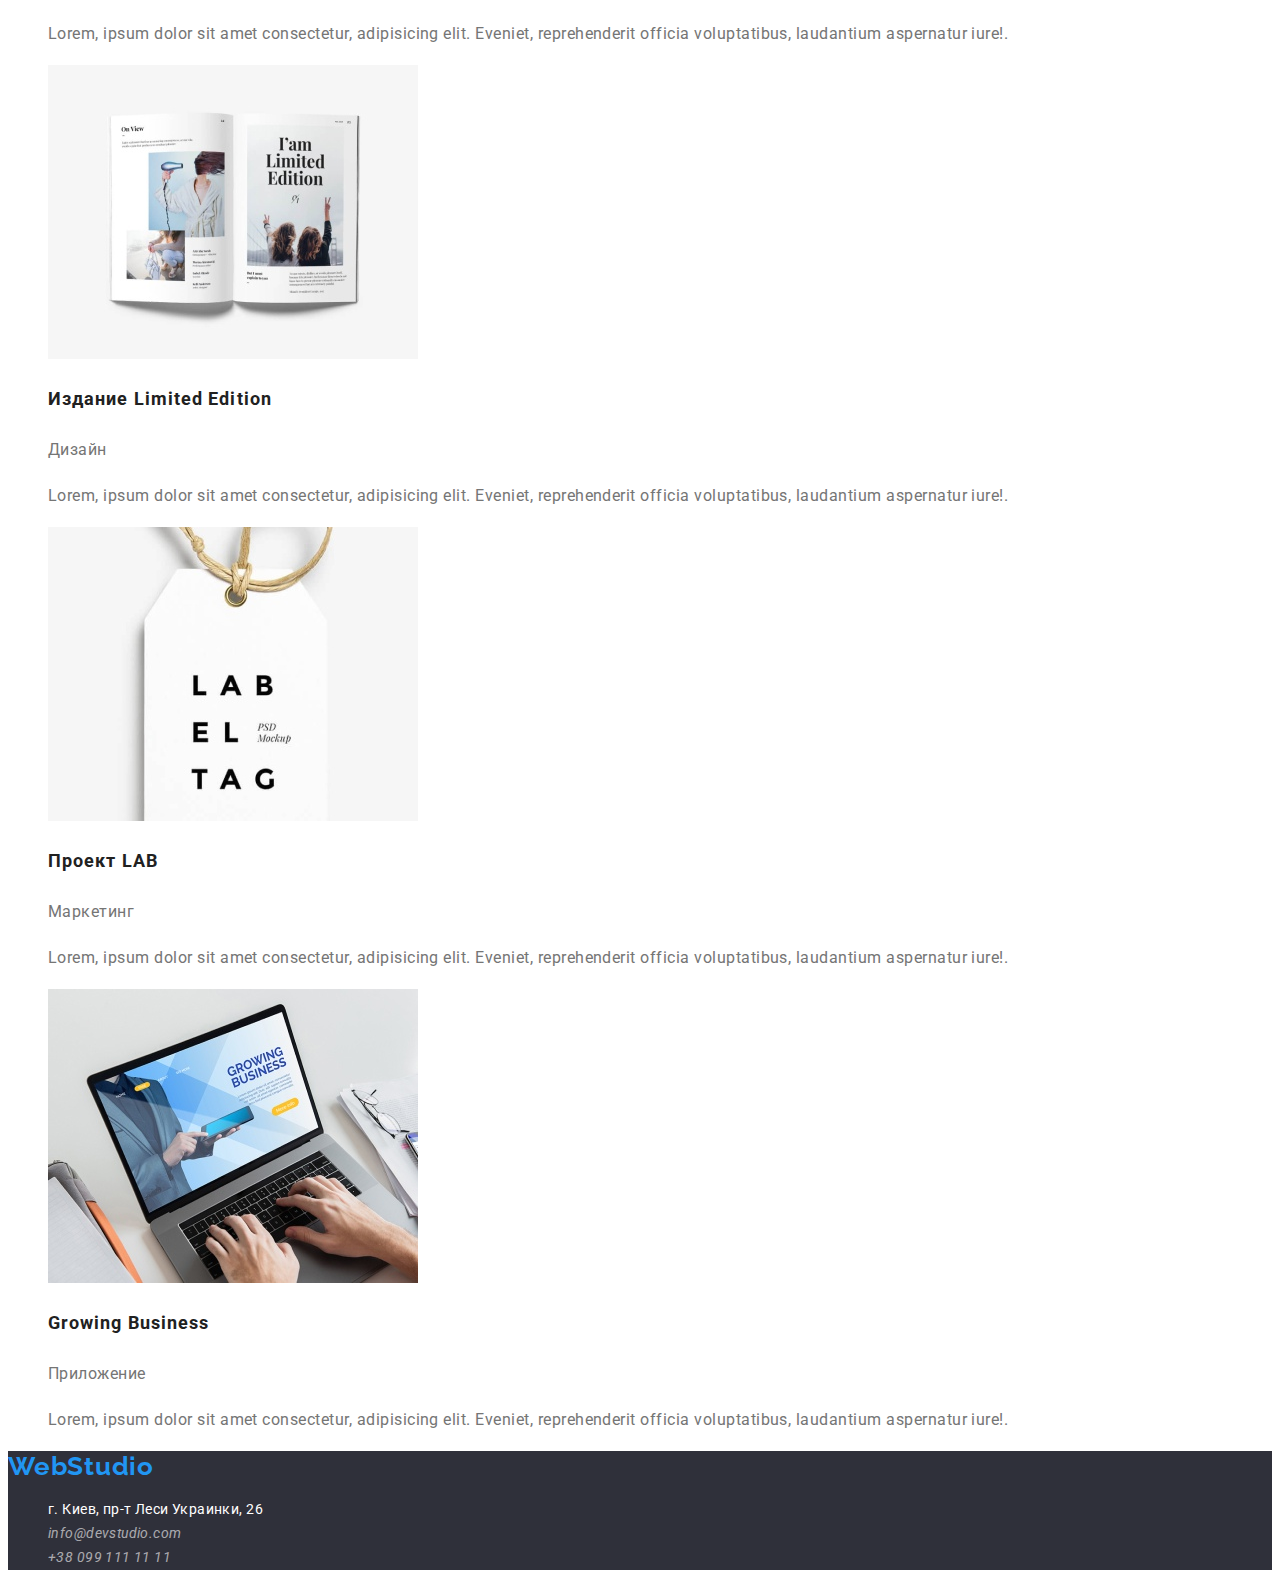
==== commit a3596482: "merge sections filter & projects portfolio.html" ====
--- a/portfolio.html
+++ b/portfolio.html
@@ -42,7 +42,7 @@
       </ul>
     </header>
     <main>
-      <section class="filters">
+      <section class="projects">
         <h2 class="filters-title">Фильтры</h2>
         <ul class="filter-list">
           <li><button class="filter-button" type="button">Все</button></li>
@@ -57,9 +57,8 @@
             <button class="filter-button" type="button">Маркетинг</button>
           </li>
         </ul>
-      </section>
-      <section class="projects">
-        <h1 class="projects-title">Портфолио</h1>
+      
+        <h2 class="projects-title">Портфолио</h2>
         <ul class="project-list">
           <li class="project-item">
             <a class="project-link" href="./index.html">
--- a/css/styles.css
+++ b/css/styles.css
@@ -8,18 +8,9 @@
   list-style: none;
 }
 
-.navigation {
-  
-  font-weight: 500;
-  font-size: 14px;
-  line-height: 1.14;
-  letter-spacing: 0.02em;
-}
-
 .logo {
   font-family: Raleway;
-  
-  font-weight: bold;
+  font-weight: 700;
   font-size: 26px;
   line-height: 1.19;
   /* identical to box height */
@@ -34,6 +25,10 @@
 }
 
 .navigation-link {
+  font-weight: 500;
+  font-size: 14px;
+  line-height: 1.14;
+  letter-spacing: 0.02em;
   color: #212121;
   text-decoration: none;
 }
@@ -44,6 +39,10 @@
 }
 
 .contact-link {
+  font-weight: 500;
+  font-size: 14px;
+  line-height: 1.14;
+  letter-spacing: 0.02em;
   color: #757575;
   text-decoration: none;
 }
@@ -58,7 +57,6 @@
 }
 
 .hero-title {
- 
   font-weight: 900;
   font-size: 44px;
   line-height: 1.36;
@@ -70,33 +68,46 @@
 }
 
 .hero-button {
- 
-  font-weight: bold;
+  font-weight: 700;
+  /* font-weight: 700; or bold */
   font-size: 16px;
   line-height: 1.88;
   /* identical to box height, or 187% */
   text-align: center;
   letter-spacing: 0.06em;
   color: #ffffff;
+  background-color: #2196f3;
   cursor: pointer;
 }
 
 .hero-button:hover,
 .hero-button:focus {
-  color: #2196f3;
+  color: #ffffff;
+  background-color: #188ce8;
 }
 
 .advantages-title {
-  
-  font-weight: bold;
+  /* font-weight: 700; or bold - inherite from h2 default */
+  font-size: 36px;
+  line-height: 1.17;
+  /* or 117% or 42px */
+  text-align: center;
+  letter-spacing: 0.03em;
+  /* color: #212121; - inherite from .body because text */
+}
+
+.advantage-title {
+  font-weight: 700;
   font-size: 14px;
   line-height: 1.14;
   letter-spacing: 0.03em;
   text-transform: uppercase;
+  /* color: #212121; - inherite from .body because text */
 }
 
 .advantage-text {
   font-size: 14px;
+  /* font-weight: 400; or normal - default (inherit from browser?)*/
   line-height: 1.71;
   /* or 171% */
   letter-spacing: 0.03em;
@@ -104,19 +115,26 @@
 }
 
 .activities-title {
-}
-
-.team-members-title {
-  
-  font-weight: bold;
+  /* font-weight: 700; or bold - inherite from h2 default */
   font-size: 36px;
   line-height: 1.17;
-  text-align: center;
-  letter-spacing: 0.03em;
+  /* or 117% or 42px */
+  text-align: center;
+  letter-spacing: 0.03em;
+  /* color: #212121; - inherite from .body because text */
+}
+
+.team-members-title {
+  /* font-weight: 700; or bold - inherite from h2 default */
+  font-size: 36px;
+  line-height: 1.17;
+  /* or 117% or 42px */
+  text-align: center;
+  letter-spacing: 0.03em;
+  /* color: #212121; - inherite from .body because text */
 }
 
 .team-title {
-  
   font-weight: 500;
   font-size: 16px;
   line-height: 1.19;
@@ -138,12 +156,8 @@
   background-color: #2f303a;
 }
 
-.directions {
-  
-}
-
 .place-link {
-  
+  font-style: normal;
   font-weight: normal;
   font-size: 14px;
   line-height: 1.71;
@@ -159,8 +173,6 @@
 }
 
 .direction-link {
-  
-  font-weight: normal;
   font-size: 14px;
   line-height: 1.71;
   /* or 171% */
@@ -169,14 +181,12 @@
   text-decoration: none;
 }
 
-
 .direction-link:hover,
 .direction-link:focus {
   color: #2196f3;
 }
 
 .filter-button {
-  
   font-weight: 500;
   font-size: 16px;
   line-height: 1.63;
@@ -184,18 +194,20 @@
   text-align: center;
   letter-spacing: 0.03em;
   color: #212121;
+  background-color: #f5f4fa;
   cursor: pointer;
 }
 
 .filter-button:hover,
 .filter-button:focus {
   color: #ffffff;
+  background-color: #2196f3;
 }
 
 .project-title {
   font-weight: bold;
   font-size: 18px;
-  line-height: 2.0;
+  line-height: 2;
   /* identical to box height, or 200% */
   letter-spacing: 0.06em;
 }
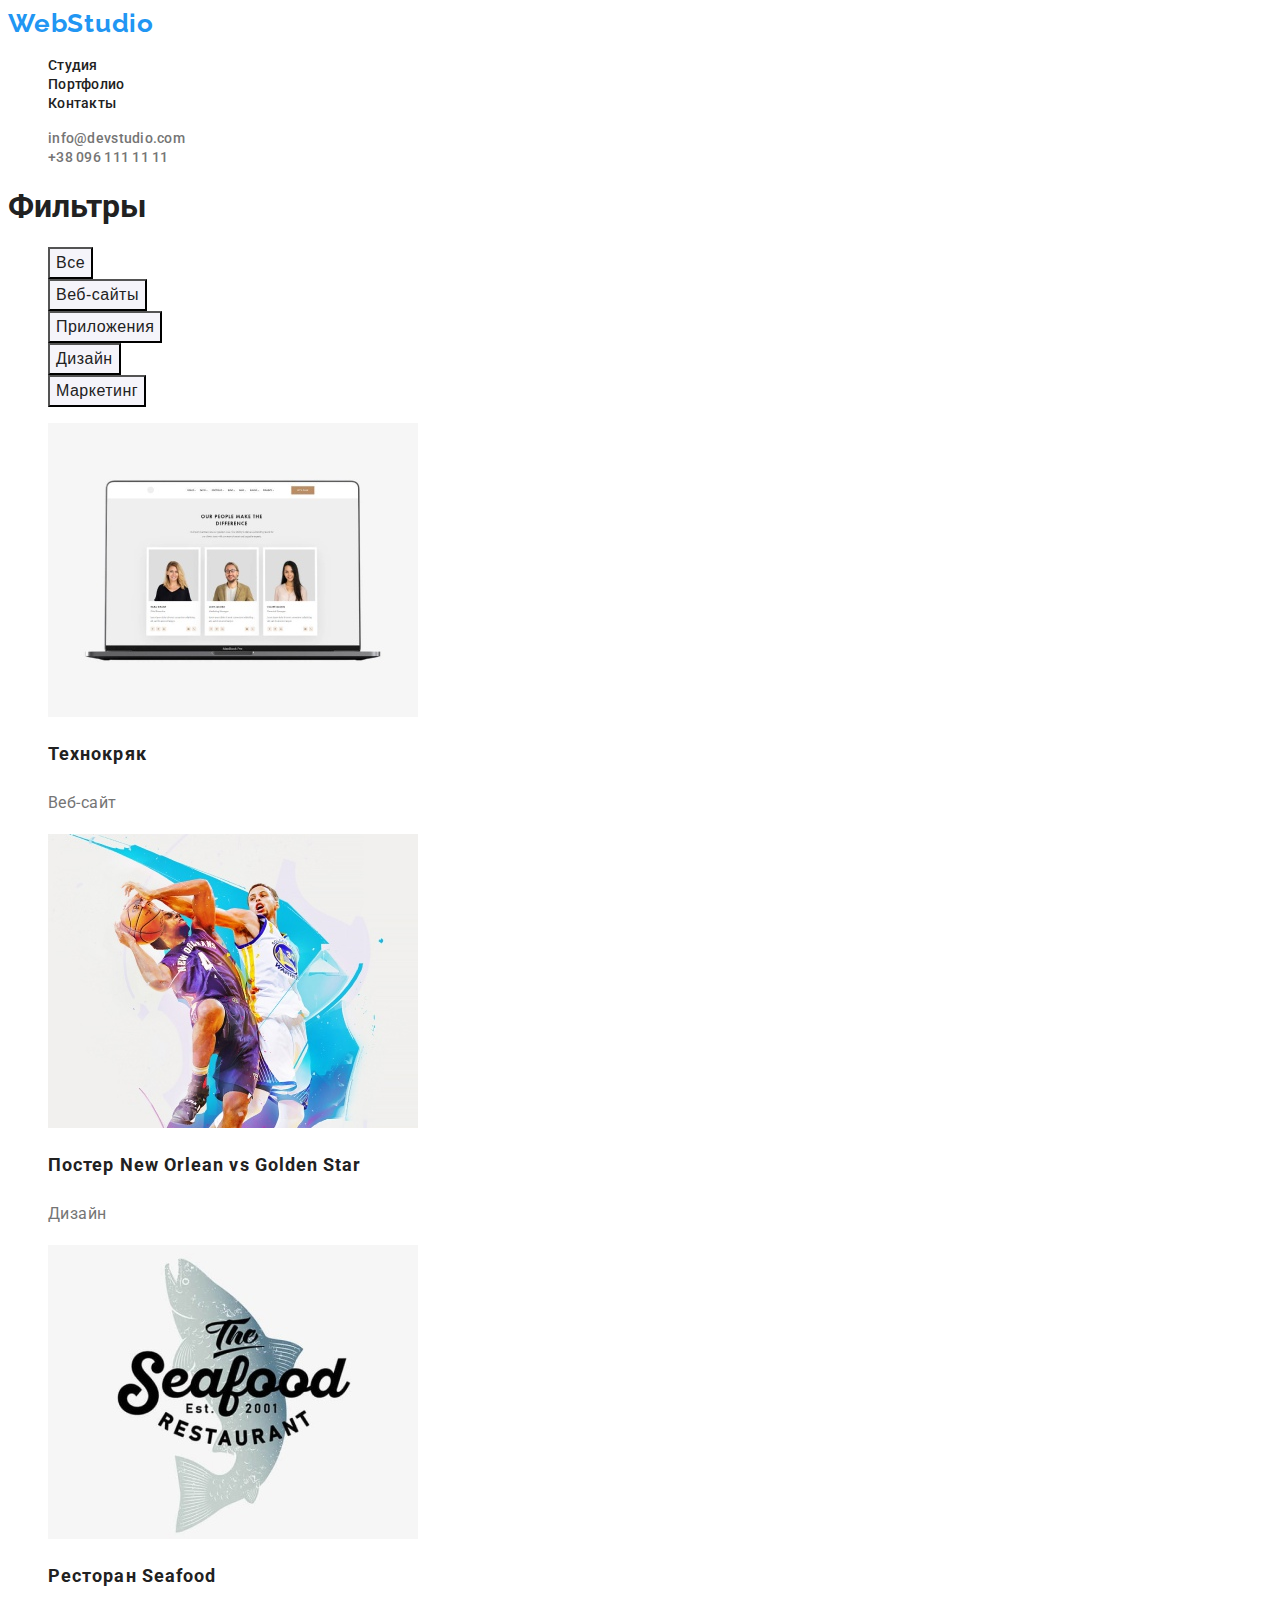
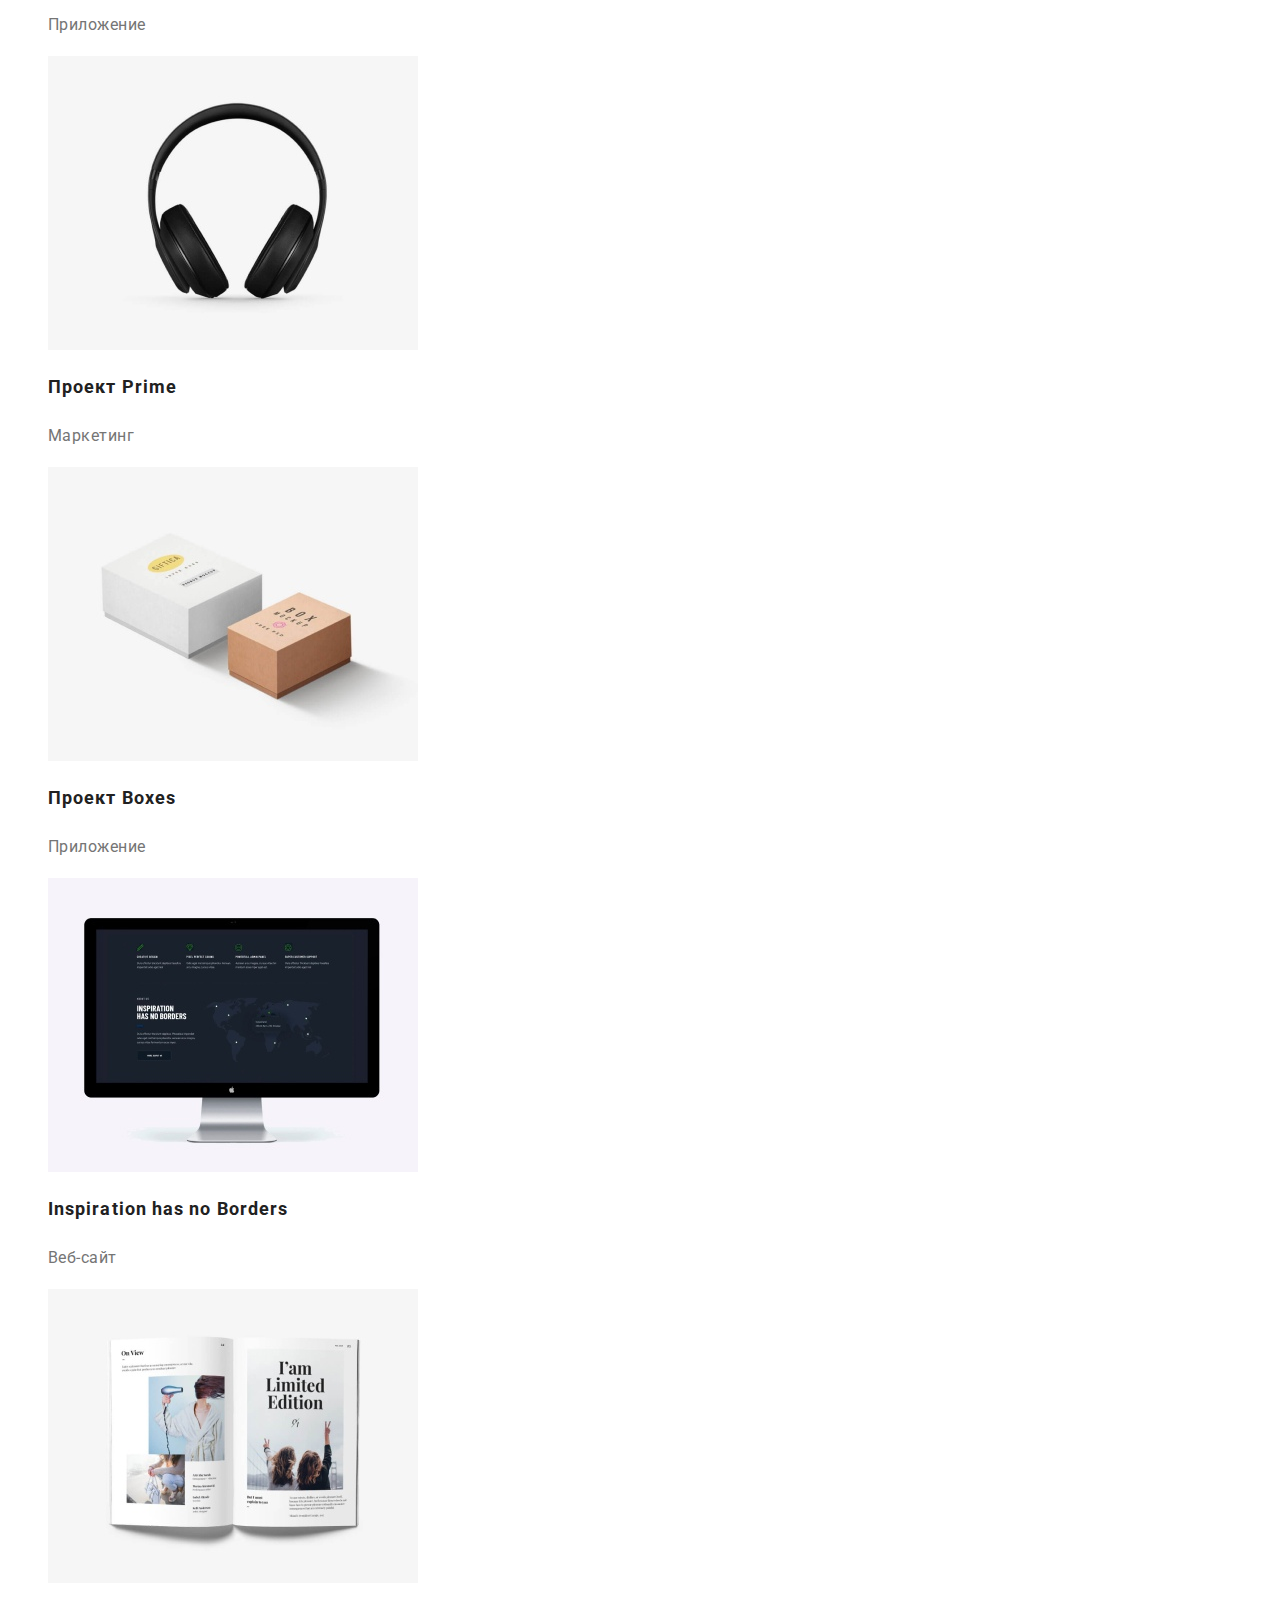
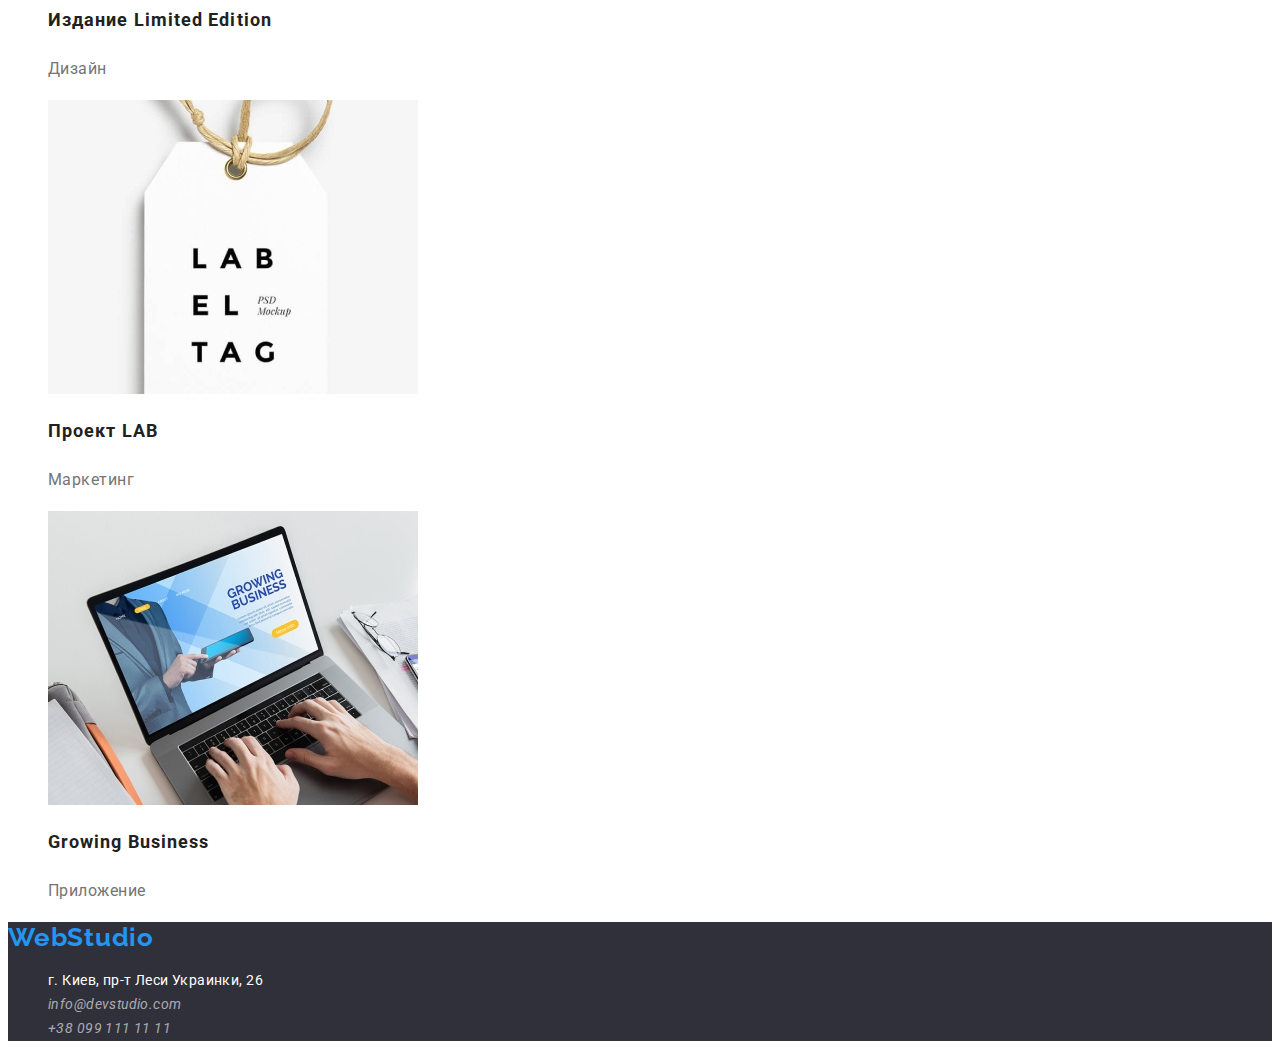
==== commit b098ed8c: "hide-comment projects dicriptions" ====
--- a/portfolio.html
+++ b/portfolio.html
@@ -42,8 +42,8 @@
       </ul>
     </header>
     <main>
-      <section class="projects">
-        <h2 class="filters-title">Фильтры</h2>
+      <section class="filters">
+        <h1 class="filters-title">Фильтры</h1>
         <ul class="filter-list">
           <li><button class="filter-button" type="button">Все</button></li>
           <li>
@@ -57,8 +57,6 @@
             <button class="filter-button" type="button">Маркетинг</button>
           </li>
         </ul>
-      
-        <h2 class="projects-title">Портфолио</h2>
         <ul class="project-list">
           <li class="project-item">
             <a class="project-link" href="./index.html">
@@ -70,13 +68,13 @@
                 height="294"
               />
             </a>
-            <h3 class="project-title">Технокряк</h3>
+            <h2 class="project-title">Технокряк</h2>
             <p class="project-category">Веб-сайт</p>
-            <p class="project-description">
-              Технокряк это современная площадка распространения коронавируса.
-              Компании используют эту платформу для цифрового шпионажа и атак на
-              защищённые сервера конкурентов.
-            </p>
+            <!-- <p class="project-description">
+Технокряк это современная площадка распространения коронавируса.
+Компании используют эту платформу для цифрового шпионажа и атак на
+защищённые сервера конкурентов.
+</p> -->
           </li>
           <li class="project-item">
             <a class="project-link" href="./index.html">
@@ -88,13 +86,13 @@
                 height="294"
               />
             </a>
-            <h3 class="project-title">Постер New Orlean vs Golden Star</h3>
+            <h2 class="project-title">Постер New Orlean vs Golden Star</h2>
             <p class="project-category">Дизайн</p>
-            <p class="project-description">
-              Lorem, ipsum dolor sit amet consectetur, adipisicing elit.
-              Eveniet, reprehenderit officia voluptatibus, laudantium aspernatur
-              iure!.
-            </p>
+            <!-- <p class="project-description">
+Lorem, ipsum dolor sit amet consectetur, adipisicing elit.
+Eveniet, reprehenderit officia voluptatibus, laudantium aspernatur
+iure!.
+</p> -->
           </li>
           <li class="project-item">
             <a class="project-link" href="./index.html">
@@ -106,13 +104,13 @@
                 height="294"
               />
             </a>
-            <h3 class="project-title">Ресторан Seafood</h3>
+            <h2 class="project-title">Ресторан Seafood</h2>
             <p class="project-category">Приложение</p>
-            <p class="project-description">
-              Lorem, ipsum dolor sit amet consectetur, adipisicing elit.
-              Eveniet, reprehenderit officia voluptatibus, laudantium aspernatur
-              iure!.
-            </p>
+            <!-- <p class="project-description">
+Lorem, ipsum dolor sit amet consectetur, adipisicing elit.
+Eveniet, reprehenderit officia voluptatibus, laudantium aspernatur
+iure!.
+</p> -->
           </li>
           <li class="project-item">
             <a class="project-link" href="./index.html">
@@ -124,13 +122,13 @@
                 height="294"
               />
             </a>
-            <h3 class="project-title">Проект Prime</h3>
+            <h2 class="project-title">Проект Prime</h2>
             <p class="project-category">Маркетинг</p>
-            <p class="project-description">
-              Lorem, ipsum dolor sit amet consectetur, adipisicing elit.
-              Eveniet, reprehenderit officia voluptatibus, laudantium aspernatur
-              iure!.
-            </p>
+            <!-- <p class="project-description">
+Lorem, ipsum dolor sit amet consectetur, adipisicing elit.
+Eveniet, reprehenderit officia voluptatibus, laudantium aspernatur
+iure!.
+</p> -->
           </li>
           <li class="project-item">
             <a class="project-link" href="./index.html">
@@ -142,14 +140,16 @@
                 height="294"
               />
             </a>
-            <h3 class="project-title">Проект Boxes</h3>
+            <h2 class="project-title">Проект Boxes</h2>
             <p class="project-category">Приложение</p>
-            <p class="project-description">
-              Lorem, ipsum dolor sit amet consectetur, adipisicing elit.
-              Eveniet, reprehenderit officia voluptatibus, laudantium aspernatur
-              iure!.
-            </p>
-          </li>
+            <!-- <p class="project-description">
+Lorem, ipsum dolor sit amet consectetur, adipisicing elit.
+Eveniet, reprehenderit officia voluptatibus, laudantium aspernatur
+iure!.
+</p>
+</li> -->
+          </li>
+
           <li class="project-item">
             <a class="project-link" href="./index.html">
               <img
@@ -160,13 +160,13 @@
                 height="294"
               />
             </a>
-            <h3 class="project-title">Inspiration has no Borders</h3>
+            <h2 class="project-title">Inspiration has no Borders</h2>
             <p class="project-category">Веб-сайт</p>
-            <p class="project-description">
-              Lorem, ipsum dolor sit amet consectetur, adipisicing elit.
-              Eveniet, reprehenderit officia voluptatibus, laudantium aspernatur
-              iure!.
-            </p>
+            <!-- <p class="project-description">
+Lorem, ipsum dolor sit amet consectetur, adipisicing elit.
+Eveniet, reprehenderit officia voluptatibus, laudantium aspernatur
+iure!.
+</p> -->
           </li>
           <li class="project-item">
             <a class="project-link" href="./index.html">
@@ -178,13 +178,13 @@
                 height="294"
               />
             </a>
-            <h3 class="project-title">Издание Limited Edition</h3>
+            <h2 class="project-title">Издание Limited Edition</h2>
             <p class="project-category">Дизайн</p>
-            <p class="project-description">
-              Lorem, ipsum dolor sit amet consectetur, adipisicing elit.
-              Eveniet, reprehenderit officia voluptatibus, laudantium aspernatur
-              iure!.
-            </p>
+            <!-- <p class="project-description">
+Lorem, ipsum dolor sit amet consectetur, adipisicing elit.
+Eveniet, reprehenderit officia voluptatibus, laudantium aspernatur
+iure!.
+</p> -->
           </li>
           <li class="project-item">
             <a class="project-link" href="./index.html">
@@ -196,13 +196,13 @@
                 height="294"
               />
             </a>
-            <h3 class="project-title">Проект LAB</h3>
+            <h2 class="project-title">Проект LAB</h2>
             <p class="project-category">Маркетинг</p>
-            <p class="project-description">
-              Lorem, ipsum dolor sit amet consectetur, adipisicing elit.
-              Eveniet, reprehenderit officia voluptatibus, laudantium aspernatur
-              iure!.
-            </p>
+            <!-- <p class="project-description">
+Lorem, ipsum dolor sit amet consectetur, adipisicing elit.
+Eveniet, reprehenderit officia voluptatibus, laudantium aspernatur
+iure!.
+</p> -->
           </li>
           <li class="project-item">
             <a class="project-link" href="./index.html">
@@ -214,13 +214,13 @@
                 height="294"
               />
             </a>
-            <h3 class="project-title">Growing Business</h3>
+            <h2 class="project-title">Growing Business</h2>
             <p class="project-category">Приложение</p>
-            <p class="project-description">
-              Lorem, ipsum dolor sit amet consectetur, adipisicing elit.
-              Eveniet, reprehenderit officia voluptatibus, laudantium aspernatur
-              iure!.
-            </p>
+            <!-- <p class="project-description">
+Lorem, ipsum dolor sit amet consectetur, adipisicing elit.
+Eveniet, reprehenderit officia voluptatibus, laudantium aspernatur
+iure!.
+</p> -->
           </li>
         </ul>
       </section>
--- a/css/styles.css
+++ b/css/styles.css
@@ -194,8 +194,10 @@
   text-align: center;
   letter-spacing: 0.03em;
   color: #212121;
+  /* not inherit from .body */
   background-color: #f5f4fa;
   cursor: pointer;
+  /* because pointer is not default value for bottons :) */
 }
 
 .filter-button:hover,
@@ -205,11 +207,12 @@
 }
 
 .project-title {
-  font-weight: bold;
+  /* font-weight: 700; or bold - inherite from h2 default */
   font-size: 18px;
   line-height: 2;
   /* identical to box height, or 200% */
   letter-spacing: 0.06em;
+  /* color: #212121; - inherite from .body because text */
 }
 
 .project-category {
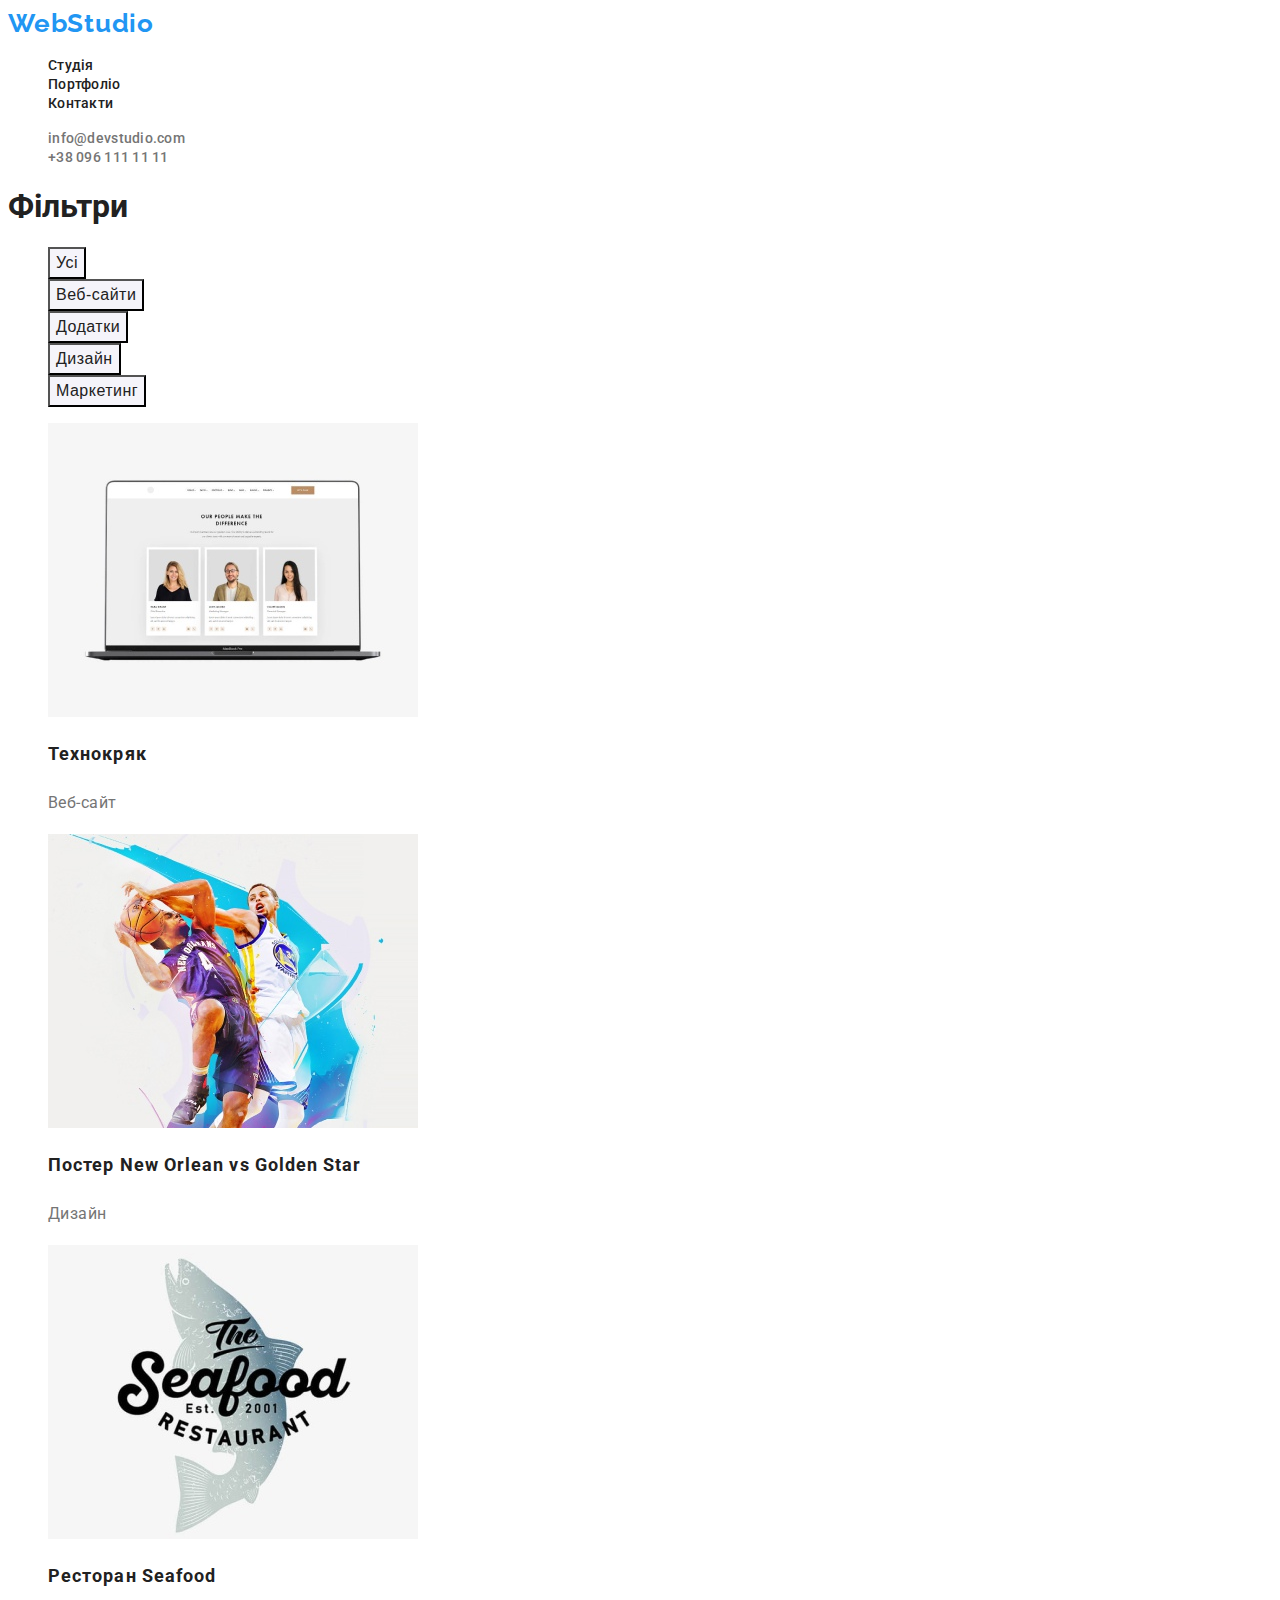
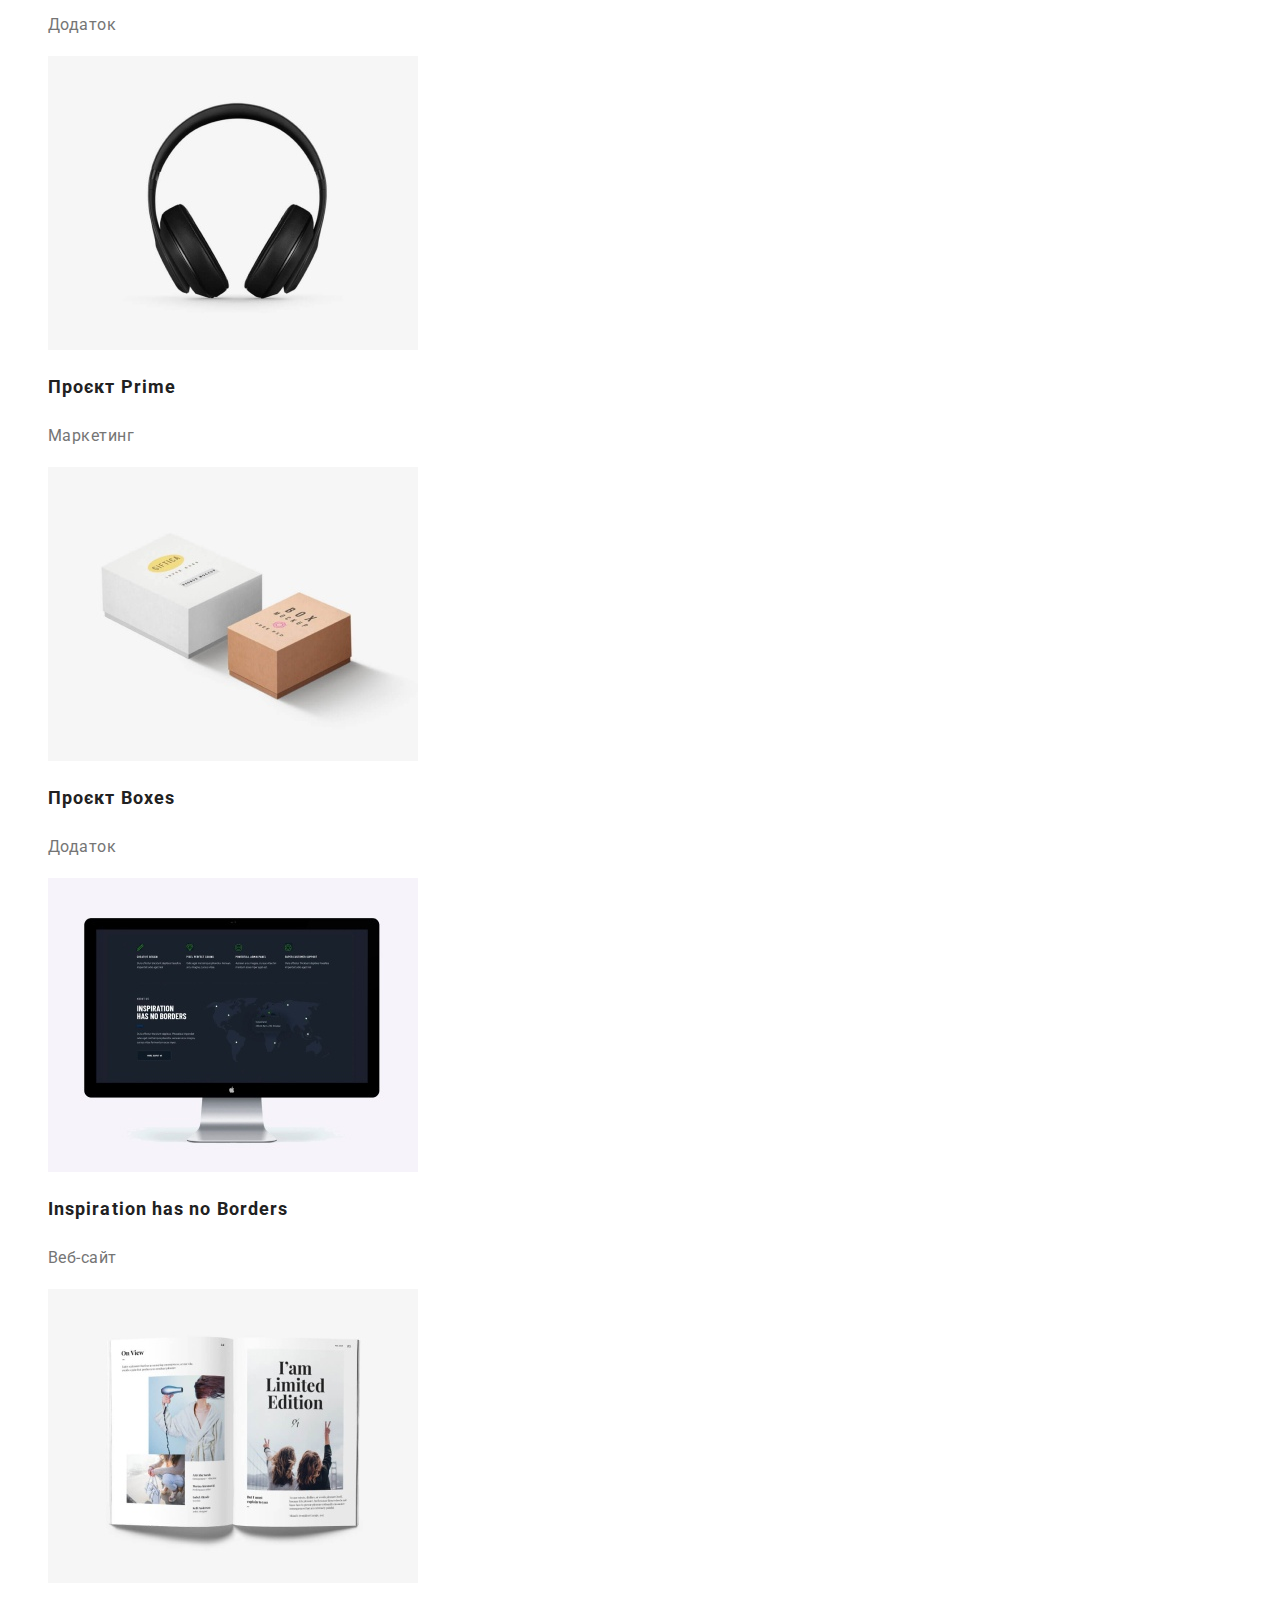
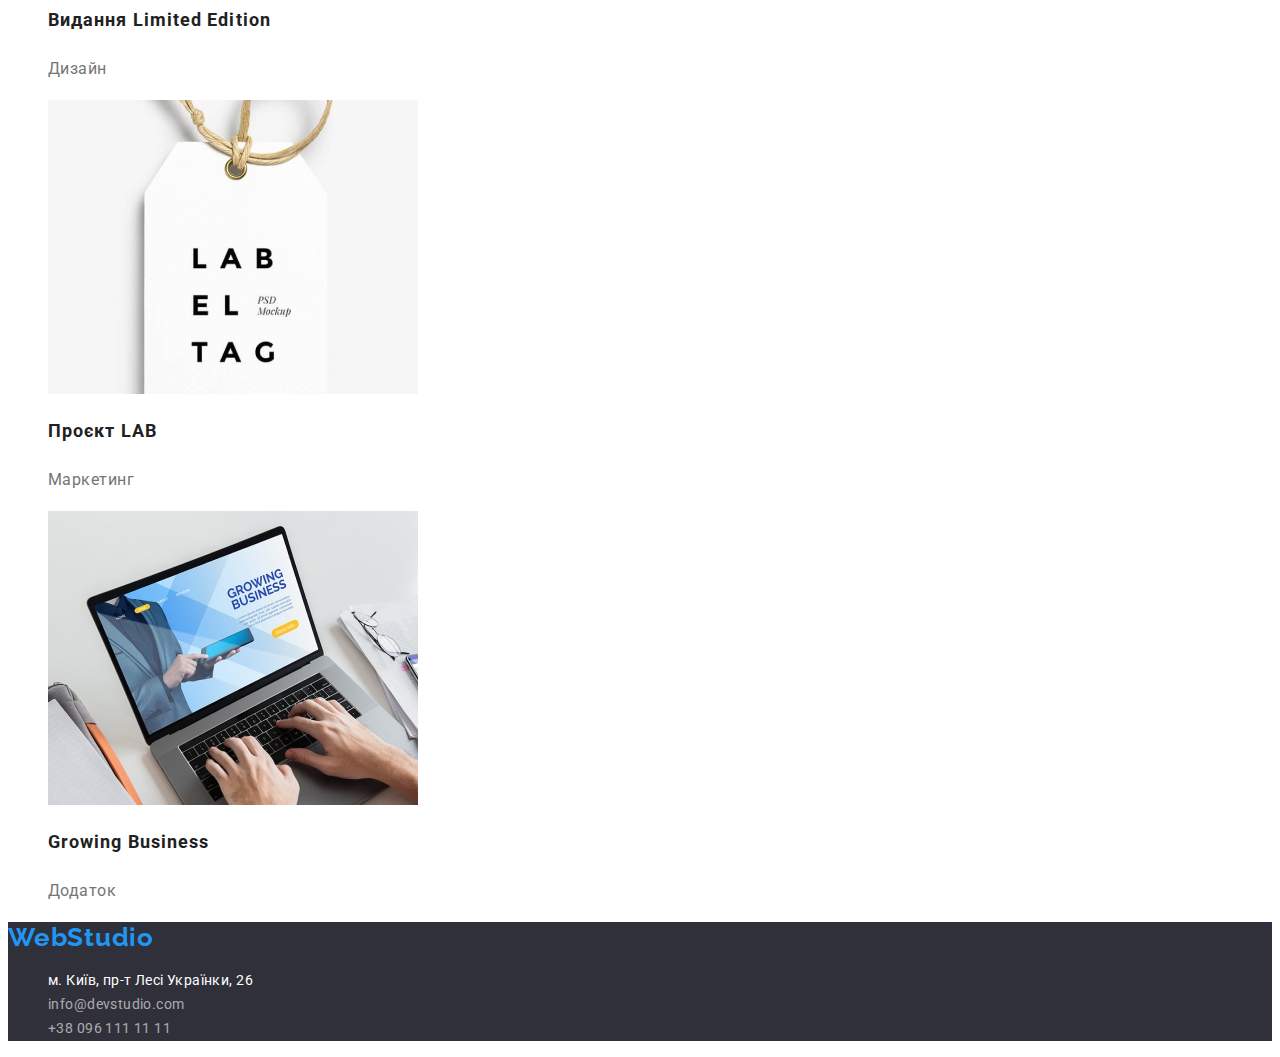
==== commit 0e5640f7: "Update portfolio.html" ====
--- a/portfolio.html
+++ b/portfolio.html
@@ -1,8 +1,8 @@
 <!DOCTYPE html>
-<html lang="ru">
+<html lang="uk">
   <head>
     <meta charset="utf-8" />
-    <title>Портфолио</title>
+    <title>02hw Портфоліо</title>
     <link rel="preconnect" href="https://fonts.googleapis.com" />
     <link rel="preconnect" href="https://fonts.gstatic.com" crossorigin />
     <link
@@ -17,13 +17,13 @@
         <a class="logo" href="./index.html">WebStudio</a>
         <ul class="navigation-list">
           <li class="navigation-item">
-            <a class="navigation-link" href="./index.html">Студия</a>
+            <a class="navigation-link" href="./index.html">Студія</a>
           </li>
           <li class="navigation-item">
-            <a class="navigation-link" href="./portfolio.html">Портфолио</a>
+            <a class="navigation-link" href="./portfolio.html">Портфоліо</a>
           </li>
           <li class="navigation-item">
-            <a class="navigation-link" href="">Контакты</a>
+            <a class="navigation-link" href="">Контакти</a>
           </li>
         </ul>
       </nav>
@@ -43,14 +43,14 @@
     </header>
     <main>
       <section class="filters">
-        <h1 class="filters-title">Фильтры</h1>
+        <h1 class="filters-title">Фільтри</h1>
         <ul class="filter-list">
-          <li><button class="filter-button" type="button">Все</button></li>
+          <li><button class="filter-button" type="button">Усі</button></li>
           <li>
-            <button class="filter-button" type="button">Веб-сайты</button>
+            <button class="filter-button" type="button">Веб-сайти</button>
           </li>
           <li>
-            <button class="filter-button" type="button">Приложения</button>
+            <button class="filter-button" type="button">Додатки</button>
           </li>
           <li><button class="filter-button" type="button">Дизайн</button></li>
           <li>
@@ -71,9 +71,9 @@
             <h2 class="project-title">Технокряк</h2>
             <p class="project-category">Веб-сайт</p>
             <!-- <p class="project-description">
-Технокряк это современная площадка распространения коронавируса.
-Компании используют эту платформу для цифрового шпионажа и атак на
-защищённые сервера конкурентов.
+Технокряк це сучасний майданчик поширення коронавірусу.
+Компанії використовують цю платформу для цифрового шпигунства та атак на
+захищені сервери конкурентів.
 </p> -->
           </li>
           <li class="project-item">
@@ -81,7 +81,7 @@
               <img
                 class="project-image"
                 src="./images/poster-basketball-new-orlean-vs-golden-star.jpg"
-                alt="Плакат баскетбол Нью-Орлеан против Голден Стар"
+                alt="Плакат баскетбол Нью-Орлеан проти Голден Стар"
                 width="370"
                 height="294"
               />
@@ -105,7 +105,7 @@
               />
             </a>
             <h2 class="project-title">Ресторан Seafood</h2>
-            <p class="project-category">Приложение</p>
+            <p class="project-category">Додаток</p>
             <!-- <p class="project-description">
 Lorem, ipsum dolor sit amet consectetur, adipisicing elit.
 Eveniet, reprehenderit officia voluptatibus, laudantium aspernatur
@@ -117,12 +117,12 @@
               <img
                 class="project-image"
                 src="./images/prime-project.jpg"
-                alt="Проект Prime"
-                width="370"
-                height="294"
-              />
-            </a>
-            <h2 class="project-title">Проект Prime</h2>
+                alt="Проєкт Prime"
+                width="370"
+                height="294"
+              />
+            </a>
+            <h2 class="project-title">Проєкт Prime</h2>
             <p class="project-category">Маркетинг</p>
             <!-- <p class="project-description">
 Lorem, ipsum dolor sit amet consectetur, adipisicing elit.
@@ -135,13 +135,13 @@
               <img
                 class="project-image"
                 src="./images/boxes-project.jpg"
-                alt="Проект Boxes"
-                width="370"
-                height="294"
-              />
-            </a>
-            <h2 class="project-title">Проект Boxes</h2>
-            <p class="project-category">Приложение</p>
+                alt="Проєкт Boxes"
+                width="370"
+                height="294"
+              />
+            </a>
+            <h2 class="project-title">Проєкт Boxes</h2>
+            <p class="project-category">Додаток</p>
             <!-- <p class="project-description">
 Lorem, ipsum dolor sit amet consectetur, adipisicing elit.
 Eveniet, reprehenderit officia voluptatibus, laudantium aspernatur
@@ -155,7 +155,7 @@
               <img
                 class="project-image"
                 src="./images/web-site-inspiration-has-no-borders.jpg"
-                alt="Веб-сайт Вдохновение не имеет границ"
+                alt="Веб-сайт Натхнення не має меж"
                 width="370"
                 height="294"
               />
@@ -173,12 +173,12 @@
               <img
                 class="project-image"
                 src="./images/limited-edition-publisher.jpg"
-                alt="Издание Limited Edition"
-                width="370"
-                height="294"
-              />
-            </a>
-            <h2 class="project-title">Издание Limited Edition</h2>
+                alt="Видання Limited Edition"
+                width="370"
+                height="294"
+              />
+            </a>
+            <h2 class="project-title">Видання Limited Edition</h2>
             <p class="project-category">Дизайн</p>
             <!-- <p class="project-description">
 Lorem, ipsum dolor sit amet consectetur, adipisicing elit.
@@ -191,12 +191,12 @@
               <img
                 class="project-image"
                 src="./images/lab-project.jpg"
-                alt="Проект LAB"
-                width="370"
-                height="294"
-              />
-            </a>
-            <h2 class="project-title">Проект LAB</h2>
+                alt="Проєкт LAB"
+                width="370"
+                height="294"
+              />
+            </a>
+            <h2 class="project-title">Проєкт LAB</h2>
             <p class="project-category">Маркетинг</p>
             <!-- <p class="project-description">
 Lorem, ipsum dolor sit amet consectetur, adipisicing elit.
@@ -209,13 +209,13 @@
               <img
                 class="project-image"
                 src="./images/app-growing-business.jpg"
-                alt="Приложение Растущий бизнес"
+                alt="Додаток Зростаючий бізнес"
                 width="370"
                 height="294"
               />
             </a>
             <h2 class="project-title">Growing Business</h2>
-            <p class="project-category">Приложение</p>
+            <p class="project-category">Додаток</p>
             <!-- <p class="project-description">
 Lorem, ipsum dolor sit amet consectetur, adipisicing elit.
 Eveniet, reprehenderit officia voluptatibus, laudantium aspernatur
@@ -236,7 +236,7 @@
               href="http://www.google.com/maps/place/50.426618271852675,30.53838579754048"
               target="_blank"
               rel="noopener nofollow noreferrer"
-              >г. Киев, пр-т Леси Украинки, 26</a
+              >м. Київ, пр-т Лесі Українки, 26</a
             >
           </li>
           <!-- Link to e-mail address -->
@@ -248,7 +248,7 @@
           <!-- Link to phone number  -->
           <li class="direction-item">
             <a class="direction-link" href="tel:+3809911111"
-              >+38 099 111 11 11</a
+              >+38 096 111 11 11</a
             >
           </li>
         </ul>
--- a/css/styles.css
+++ b/css/styles.css
@@ -1,7 +1,15 @@
+:root {
+  --primary-text-color: #212121;
+  --secondary-text-color: #757575;
+  --secondary-color: #2196f3;
+  --primary-white-color: #ffffff;
+}
+
 body {
-  font-family: Roboto, Arial, sans-serif;
-  color: #212121;
-  background-color: #ffffff;
+  font-family: Roboto, sans-serif;
+  color: var(--primary-text-color);
+  background-color: var(--primary-white-color);
+  /* some color: var(--secondary-color); */
 }
 
 ul {
@@ -15,13 +23,14 @@
   line-height: 1.19;
   /* identical to box height */
   letter-spacing: 0.03em;
-  color: #2196f3;
+  color: var(--secondary-color);
   text-decoration: none;
 }
 
 .logo:hover,
 .logo:focus {
-  color: #000000;
+  color: #ff0000;
+  background-color: #d9d9d9;
 }
 
 .navigation-link {
@@ -29,13 +38,13 @@
   font-size: 14px;
   line-height: 1.14;
   letter-spacing: 0.02em;
-  color: #212121;
+  color: var(--primary-text-color);
   text-decoration: none;
 }
 
 .navigation-link:hover,
 .navigation-link:focus {
-  color: #2196f3;
+  color: var(--secondary-color);
 }
 
 .contact-link {
@@ -43,13 +52,13 @@
   font-size: 14px;
   line-height: 1.14;
   letter-spacing: 0.02em;
-  color: #757575;
+  color: var(--secondary-text-color);
   text-decoration: none;
 }
 
 .contact-link:hover,
 .contact-link:focus {
-  color: #2196f3;
+  color: var(--secondary-color);
 }
 
 .hero {
@@ -60,11 +69,11 @@
   font-weight: 900;
   font-size: 44px;
   line-height: 1.36;
-  /* or 136% */
+  /* or 136% */
   text-align: center;
   letter-spacing: 0.06em;
   text-transform: uppercase;
-  color: #ffffff;
+  color: var(--primary-white-color);
 }
 
 .hero-button {
@@ -72,17 +81,17 @@
   /* font-weight: 700; or bold */
   font-size: 16px;
   line-height: 1.88;
-  /* identical to box height, or 187% */
+  /* identical to box height, or 187% */
   text-align: center;
   letter-spacing: 0.06em;
-  color: #ffffff;
-  background-color: #2196f3;
+  color: var(--primary-white-color);
+  background-color: var(--secondary-color);
   cursor: pointer;
 }
 
 .hero-button:hover,
 .hero-button:focus {
-  color: #ffffff;
+  color: var(--primary-white-color);
   background-color: #188ce8;
 }
 
@@ -90,10 +99,10 @@
   /* font-weight: 700; or bold - inherite from h2 default */
   font-size: 36px;
   line-height: 1.17;
-  /* or 117% or 42px */
-  text-align: center;
-  letter-spacing: 0.03em;
-  /* color: #212121; - inherite from .body because text */
+  /* or 117% or 42px */
+  text-align: center;
+  letter-spacing: 0.03em;
+  /* color: #212121; -->> var(--primary-text-color) - inherite from .body because text */
 }
 
 .advantage-title {
@@ -102,23 +111,23 @@
   line-height: 1.14;
   letter-spacing: 0.03em;
   text-transform: uppercase;
-  /* color: #212121; - inherite from .body because text */
+  /* color: #212121; -->> var(--primary-text-color) - inherite from .body because text */
 }
 
 .advantage-text {
   font-size: 14px;
   /* font-weight: 400; or normal - default (inherit from browser?)*/
   line-height: 1.71;
-  /* or 171% */
-  letter-spacing: 0.03em;
-  color: #757575;
+  /* or 171% */
+  letter-spacing: 0.03em;
+  color: var(--secondary-text-color);
 }
 
 .activities-title {
   /* font-weight: 700; or bold - inherite from h2 default */
   font-size: 36px;
   line-height: 1.17;
-  /* or 117% or 42px */
+  /* or 117% or 42px */
   text-align: center;
   letter-spacing: 0.03em;
   /* color: #212121; - inherite from .body because text */
@@ -128,7 +137,7 @@
   /* font-weight: 700; or bold - inherite from h2 default */
   font-size: 36px;
   line-height: 1.17;
-  /* or 117% or 42px */
+  /* or 117% or 42px */
   text-align: center;
   letter-spacing: 0.03em;
   /* color: #212121; - inherite from .body because text */
@@ -138,7 +147,7 @@
   font-weight: 500;
   font-size: 16px;
   line-height: 1.19;
-  /* identical to box height */
+  /* identical to box height */
   text-align: center;
   letter-spacing: 0.03em;
 }
@@ -146,30 +155,32 @@
 .team-position {
   font-size: 16px;
   line-height: 1.19;
-  /* identical to box height */
-  text-align: center;
-  letter-spacing: 0.03em;
-  color: #757575;
+  /* identical to box height */
+  text-align: center;
+  letter-spacing: 0.03em;
+  color: var(--secondary-text-color);
 }
 
 .lower-block {
   background-color: #2f303a;
 }
 
+.direction-list {
+  font-style: normal;
+}
+
 .place-link {
-  font-style: normal;
-  font-weight: normal;
   font-size: 14px;
   line-height: 1.71;
   /* or 171% */
   letter-spacing: 0.03em;
-  color: #ffffff;
+  color: var(--primary-white-color);
   text-decoration: none;
 }
 
 .place-link:hover,
 .place-link:focus {
-  color: #2196f3;
+  color: var(--secondary-color);
 }
 
 .direction-link {
@@ -183,7 +194,7 @@
 
 .direction-link:hover,
 .direction-link:focus {
-  color: #2196f3;
+  color: var(--secondary-color);
 }
 
 .filter-button {
@@ -193,7 +204,7 @@
   /* identical to box height, or 162% */
   text-align: center;
   letter-spacing: 0.03em;
-  color: #212121;
+  color: var(--primary-text-color);
   /* not inherit from .body */
   background-color: #f5f4fa;
   cursor: pointer;
@@ -202,8 +213,8 @@
 
 .filter-button:hover,
 .filter-button:focus {
-  color: #ffffff;
-  background-color: #2196f3;
+  color: var(--primary-white-color);
+  background-color: var(--secondary-color);
 }
 
 .project-title {
@@ -212,7 +223,7 @@
   line-height: 2;
   /* identical to box height, or 200% */
   letter-spacing: 0.06em;
-  /* color: #212121; - inherite from .body because text */
+  /* color: #212121; -->> var(--primary-text-color) - inherite from .body because text */
 }
 
 .project-category {
@@ -220,7 +231,7 @@
   line-height: 1.88;
   /* identical to box height, or 187% */
   letter-spacing: 0.03em;
-  color: #757575;
+  color: var(--secondary-text-color);
 }
 
 .project-description {
@@ -228,5 +239,5 @@
   line-height: 1.88;
   /* identical to box height, or 187% */
   letter-spacing: 0.03em;
-  color: #757575;
-}
+  color: var(--secondary-text-color);
+}
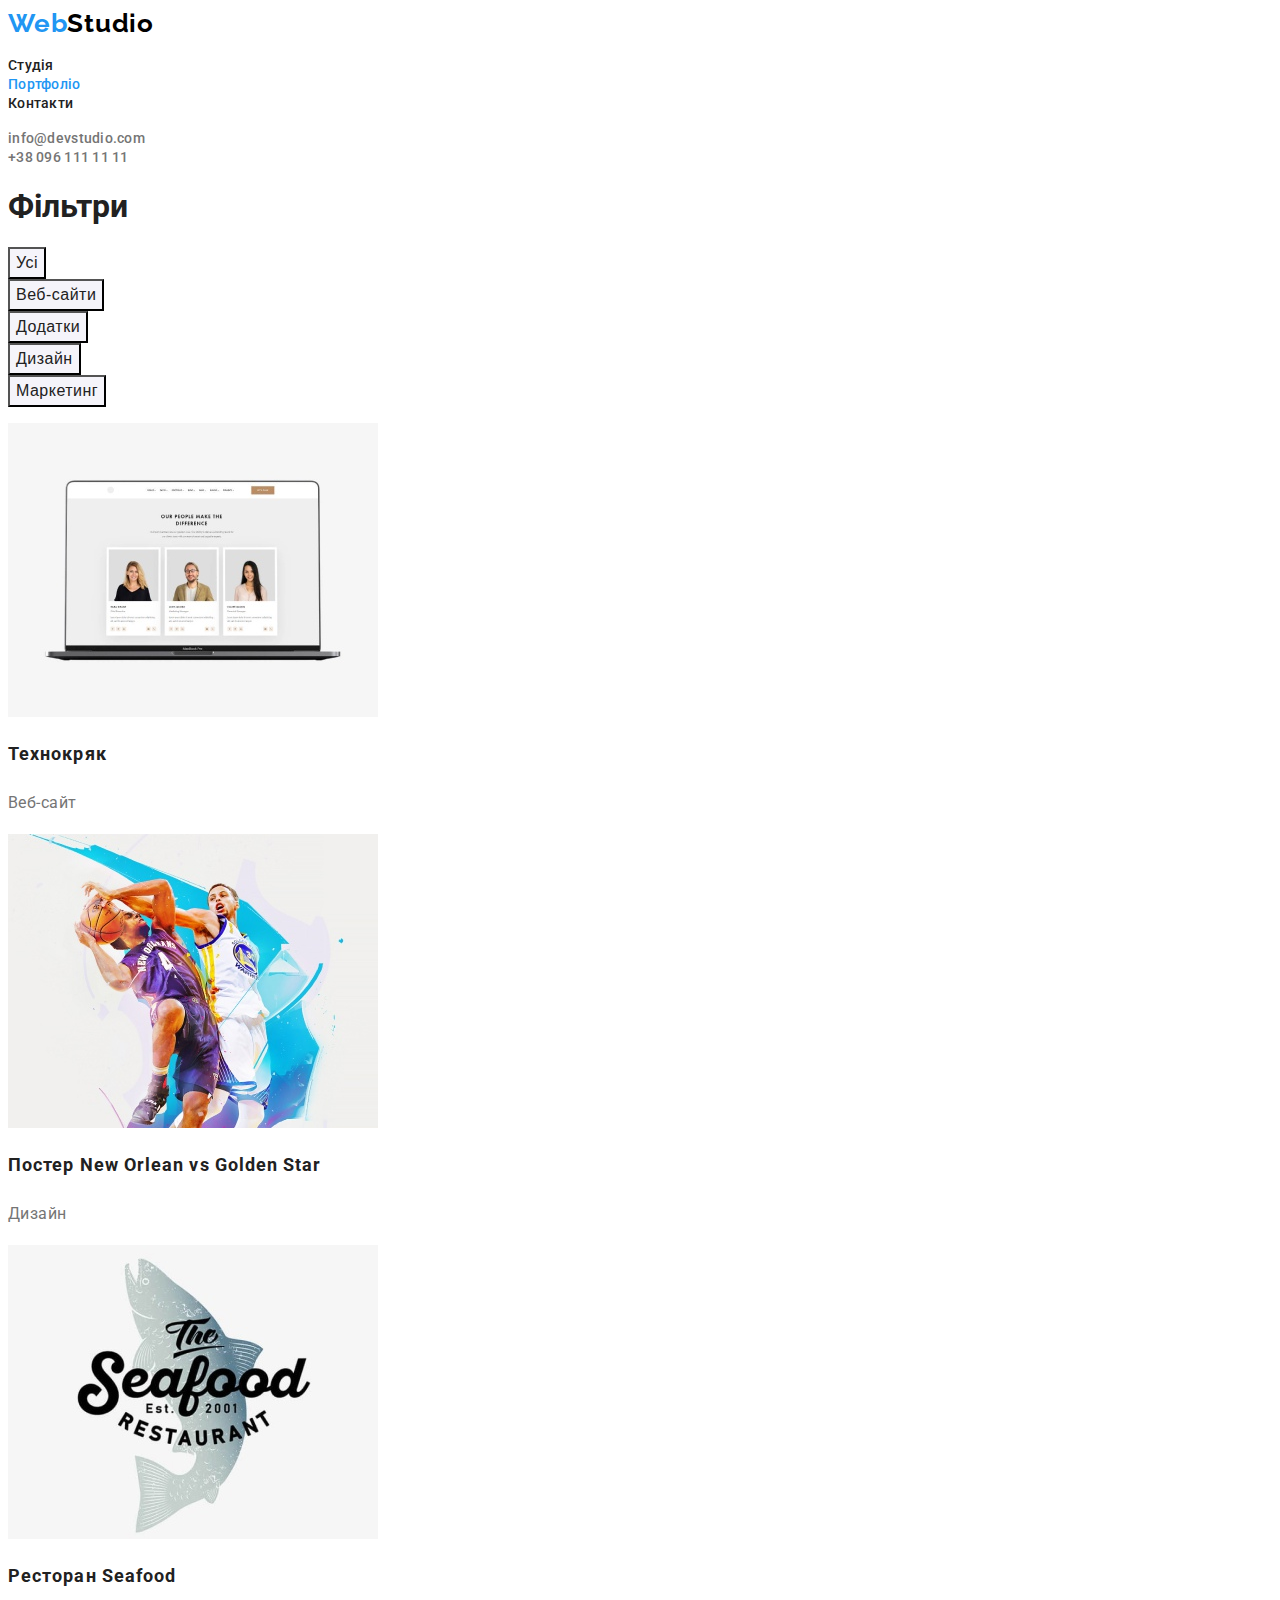
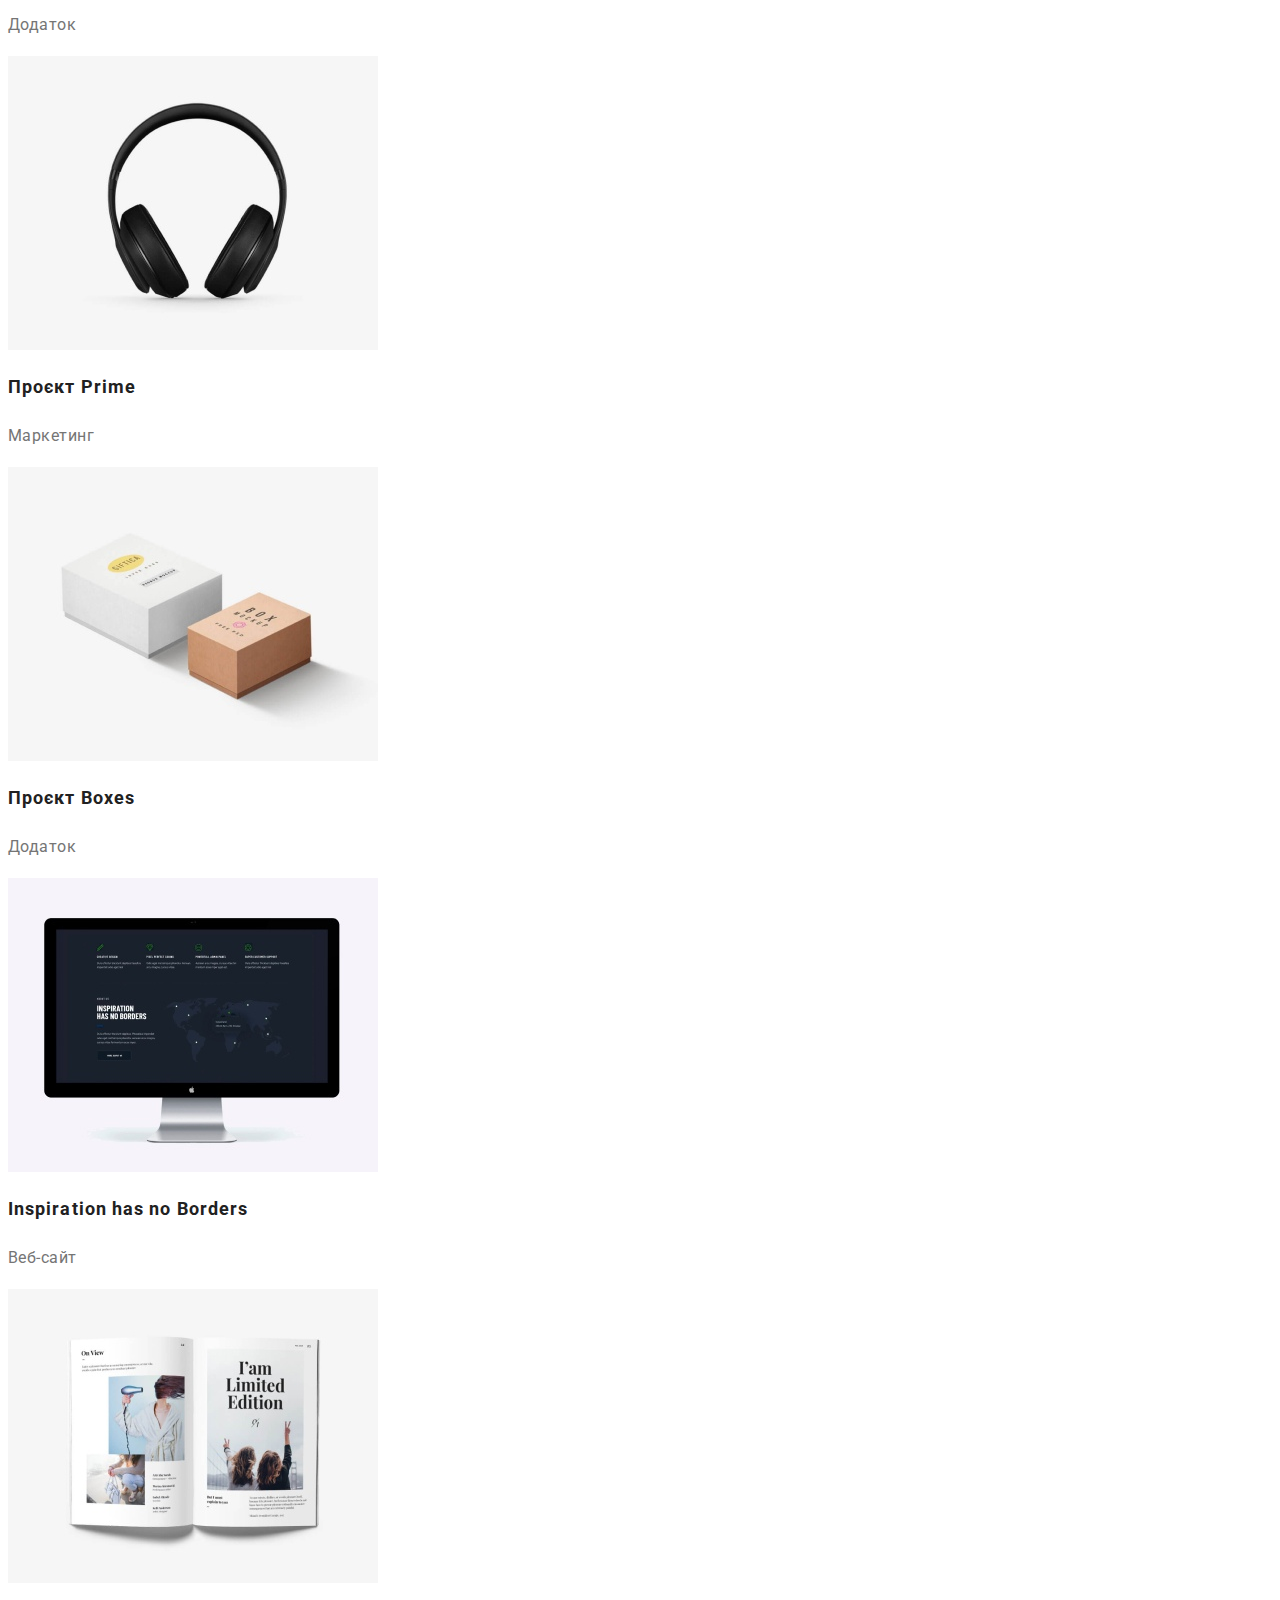
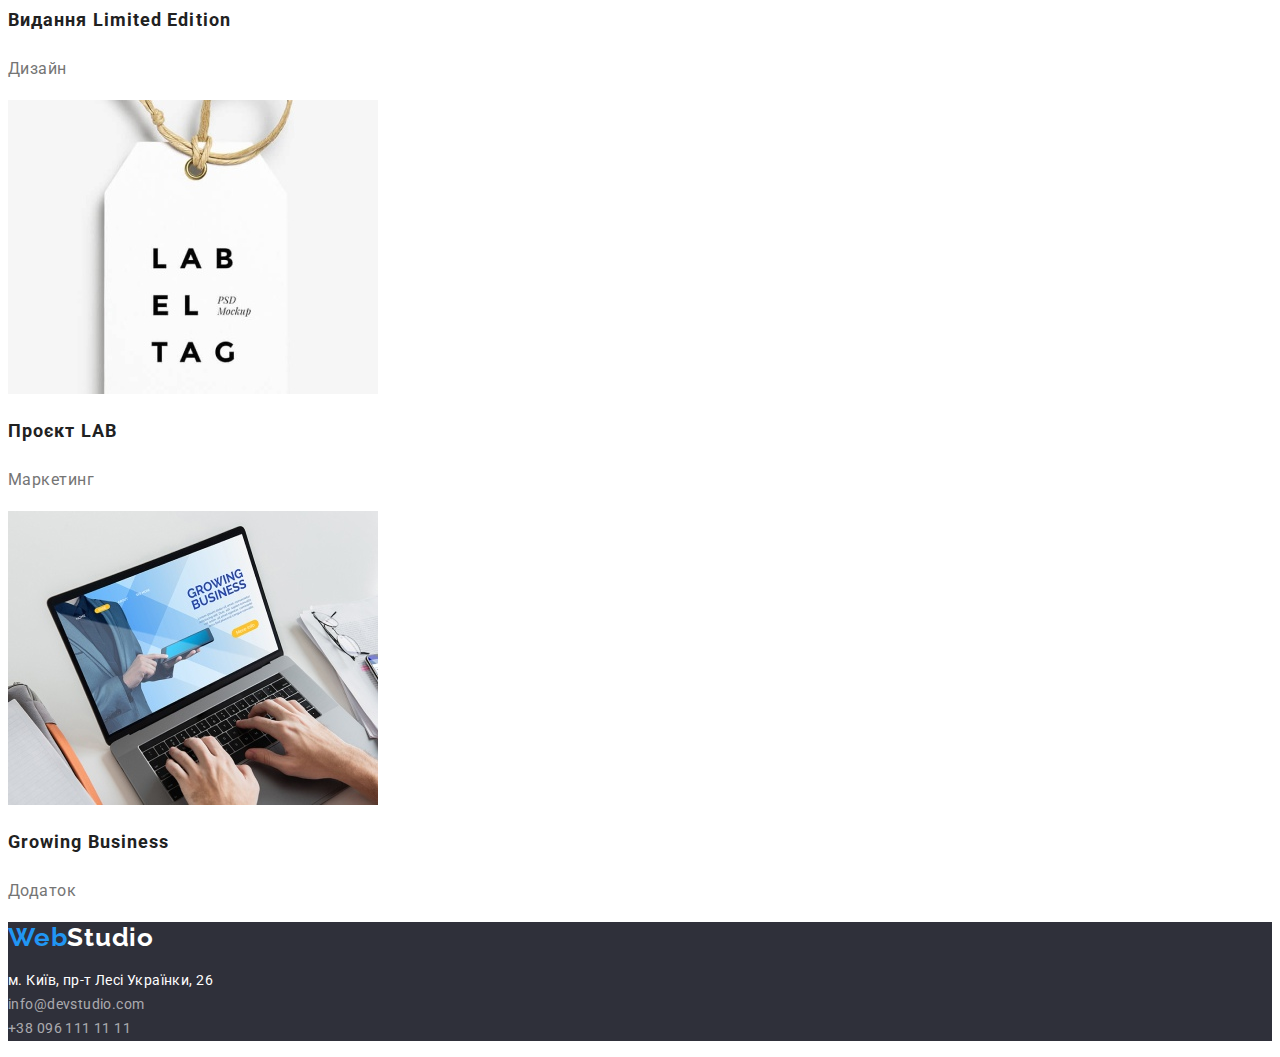
==== commit 58454fa5: "hw02 fix" ====
--- a/portfolio.html
+++ b/portfolio.html
@@ -2,7 +2,7 @@
 <html lang="uk">
   <head>
     <meta charset="utf-8" />
-    <title>02hw Портфоліо</title>
+    <title>hw02 Портфоліо</title>
     <link rel="preconnect" href="https://fonts.googleapis.com" />
     <link rel="preconnect" href="https://fonts.gstatic.com" crossorigin />
     <link
@@ -14,13 +14,17 @@
   <body>
     <header>
       <nav class="navigation">
-        <a class="logo" href="./index.html">WebStudio</a>
+        <a class="logo" href="./index.html"
+          >Web<span class="logo-span-topline">Studio</span></a
+        >
         <ul class="navigation-list">
           <li class="navigation-item">
             <a class="navigation-link" href="./index.html">Студія</a>
           </li>
           <li class="navigation-item">
-            <a class="navigation-link" href="./portfolio.html">Портфоліо</a>
+            <a class="navigation-link current-page" href="./portfolio.html"
+              >Портфоліо</a
+            >
           </li>
           <li class="navigation-item">
             <a class="navigation-link" href="">Контакти</a>
@@ -57,9 +61,9 @@
             <button class="filter-button" type="button">Маркетинг</button>
           </li>
         </ul>
-        <ul class="project-list">
-          <li class="project-item">
-            <a class="project-link" href="./index.html">
+        <ul class="project-list list">
+          <li class="project-item">
+            <a class="project-link link" href="./index.html">
               <img
                 class="project-image"
                 src="./images/web-site-technokryak.jpg"
@@ -67,17 +71,18 @@
                 width="370"
                 height="294"
               />
-            </a>
-            <h2 class="project-title">Технокряк</h2>
-            <p class="project-category">Веб-сайт</p>
-            <!-- <p class="project-description">
+
+              <h2 class="project-title">Технокряк</h2>
+              <p class="project-category">Веб-сайт</p>
+              <!-- <p class="project-description">
 Технокряк це сучасний майданчик поширення коронавірусу.
 Компанії використовують цю платформу для цифрового шпигунства та атак на
 захищені сервери конкурентів.
 </p> -->
-          </li>
-          <li class="project-item">
-            <a class="project-link" href="./index.html">
+            </a>
+          </li>
+          <li class="project-item">
+            <a class="project-link link" href="./index.html">
               <img
                 class="project-image"
                 src="./images/poster-basketball-new-orlean-vs-golden-star.jpg"
@@ -85,17 +90,18 @@
                 width="370"
                 height="294"
               />
-            </a>
-            <h2 class="project-title">Постер New Orlean vs Golden Star</h2>
-            <p class="project-category">Дизайн</p>
-            <!-- <p class="project-description">
-Lorem, ipsum dolor sit amet consectetur, adipisicing elit.
-Eveniet, reprehenderit officia voluptatibus, laudantium aspernatur
-iure!.
-</p> -->
-          </li>
-          <li class="project-item">
-            <a class="project-link" href="./index.html">
+
+              <h2 class="project-title">Постер New Orlean vs Golden Star</h2>
+              <p class="project-category">Дизайн</p>
+              <!-- <p class="project-description">
+Lorem, ipsum dolor sit amet consectetur, adipisicing elit.
+Eveniet, reprehenderit officia voluptatibus, laudantium aspernatur
+iure!.
+</p> -->
+            </a>
+          </li>
+          <li class="project-item">
+            <a class="project-link link" href="./index.html">
               <img
                 class="project-image"
                 src="./images/seafood-restaurant.jpg"
@@ -103,17 +109,17 @@
                 width="370"
                 height="294"
               />
-            </a>
-            <h2 class="project-title">Ресторан Seafood</h2>
-            <p class="project-category">Додаток</p>
-            <!-- <p class="project-description">
-Lorem, ipsum dolor sit amet consectetur, adipisicing elit.
-Eveniet, reprehenderit officia voluptatibus, laudantium aspernatur
-iure!.
-</p> -->
-          </li>
-          <li class="project-item">
-            <a class="project-link" href="./index.html">
+              <h2 class="project-title">Ресторан Seafood</h2>
+              <p class="project-category">Додаток</p>
+              <!-- <p class="project-description">
+Lorem, ipsum dolor sit amet consectetur, adipisicing elit.
+Eveniet, reprehenderit officia voluptatibus, laudantium aspernatur
+iure!.
+</p> -->
+            </a>
+          </li>
+          <li class="project-item">
+            <a class="project-link link" href="./index.html">
               <img
                 class="project-image"
                 src="./images/prime-project.jpg"
@@ -121,17 +127,17 @@
                 width="370"
                 height="294"
               />
-            </a>
-            <h2 class="project-title">Проєкт Prime</h2>
-            <p class="project-category">Маркетинг</p>
-            <!-- <p class="project-description">
-Lorem, ipsum dolor sit amet consectetur, adipisicing elit.
-Eveniet, reprehenderit officia voluptatibus, laudantium aspernatur
-iure!.
-</p> -->
-          </li>
-          <li class="project-item">
-            <a class="project-link" href="./index.html">
+              <h2 class="project-title">Проєкт Prime</h2>
+              <p class="project-category">Маркетинг</p>
+              <!-- <p class="project-description">
+Lorem, ipsum dolor sit amet consectetur, adipisicing elit.
+Eveniet, reprehenderit officia voluptatibus, laudantium aspernatur
+iure!.
+</p> -->
+            </a>
+          </li>
+          <li class="project-item">
+            <a class="project-link link" href="./index.html">
               <img
                 class="project-image"
                 src="./images/boxes-project.jpg"
@@ -139,19 +145,18 @@
                 width="370"
                 height="294"
               />
-            </a>
-            <h2 class="project-title">Проєкт Boxes</h2>
-            <p class="project-category">Додаток</p>
-            <!-- <p class="project-description">
-Lorem, ipsum dolor sit amet consectetur, adipisicing elit.
-Eveniet, reprehenderit officia voluptatibus, laudantium aspernatur
-iure!.
-</p>
-</li> -->
+              <h2 class="project-title">Проєкт Boxes</h2>
+              <p class="project-category">Додаток</p>
+              <!-- <p class="project-description">
+Lorem, ipsum dolor sit amet consectetur, adipisicing elit.
+Eveniet, reprehenderit officia voluptatibus, laudantium aspernatur
+iure!.
+</p> -->
+            </a>
           </li>
 
           <li class="project-item">
-            <a class="project-link" href="./index.html">
+            <a class="project-link link" href="./index.html">
               <img
                 class="project-image"
                 src="./images/web-site-inspiration-has-no-borders.jpg"
@@ -159,17 +164,17 @@
                 width="370"
                 height="294"
               />
-            </a>
-            <h2 class="project-title">Inspiration has no Borders</h2>
-            <p class="project-category">Веб-сайт</p>
-            <!-- <p class="project-description">
-Lorem, ipsum dolor sit amet consectetur, adipisicing elit.
-Eveniet, reprehenderit officia voluptatibus, laudantium aspernatur
-iure!.
-</p> -->
-          </li>
-          <li class="project-item">
-            <a class="project-link" href="./index.html">
+              <h2 class="project-title">Inspiration has no Borders</h2>
+              <p class="project-category">Веб-сайт</p>
+              <!-- <p class="project-description">
+Lorem, ipsum dolor sit amet consectetur, adipisicing elit.
+Eveniet, reprehenderit officia voluptatibus, laudantium aspernatur
+iure!.
+</p> -->
+            </a>
+          </li>
+          <li class="project-item">
+            <a class="project-link link" href="./index.html">
               <img
                 class="project-image"
                 src="./images/limited-edition-publisher.jpg"
@@ -177,17 +182,17 @@
                 width="370"
                 height="294"
               />
-            </a>
-            <h2 class="project-title">Видання Limited Edition</h2>
-            <p class="project-category">Дизайн</p>
-            <!-- <p class="project-description">
-Lorem, ipsum dolor sit amet consectetur, adipisicing elit.
-Eveniet, reprehenderit officia voluptatibus, laudantium aspernatur
-iure!.
-</p> -->
-          </li>
-          <li class="project-item">
-            <a class="project-link" href="./index.html">
+              <h2 class="project-title">Видання Limited Edition</h2>
+              <p class="project-category">Дизайн</p>
+              <!-- <p class="project-description">
+Lorem, ipsum dolor sit amet consectetur, adipisicing elit.
+Eveniet, reprehenderit officia voluptatibus, laudantium aspernatur
+iure!.
+</p> -->
+            </a>
+          </li>
+          <li class="project-item">
+            <a class="project-link link" href="./index.html">
               <img
                 class="project-image"
                 src="./images/lab-project.jpg"
@@ -195,17 +200,17 @@
                 width="370"
                 height="294"
               />
-            </a>
-            <h2 class="project-title">Проєкт LAB</h2>
-            <p class="project-category">Маркетинг</p>
-            <!-- <p class="project-description">
-Lorem, ipsum dolor sit amet consectetur, adipisicing elit.
-Eveniet, reprehenderit officia voluptatibus, laudantium aspernatur
-iure!.
-</p> -->
-          </li>
-          <li class="project-item">
-            <a class="project-link" href="./index.html">
+              <h2 class="project-title">Проєкт LAB</h2>
+              <p class="project-category">Маркетинг</p>
+              <!-- <p class="project-description">
+Lorem, ipsum dolor sit amet consectetur, adipisicing elit.
+Eveniet, reprehenderit officia voluptatibus, laudantium aspernatur
+iure!.
+</p> -->
+            </a>
+          </li>
+          <li class="project-item">
+            <a class="project-link link" href="./index.html">
               <img
                 class="project-image"
                 src="./images/app-growing-business.jpg"
@@ -213,20 +218,22 @@
                 width="370"
                 height="294"
               />
-            </a>
-            <h2 class="project-title">Growing Business</h2>
-            <p class="project-category">Додаток</p>
-            <!-- <p class="project-description">
-Lorem, ipsum dolor sit amet consectetur, adipisicing elit.
-Eveniet, reprehenderit officia voluptatibus, laudantium aspernatur
-iure!.
-</p> -->
+              <h2 class="project-title">Growing Business</h2>
+              <p class="project-category">Додаток</p>
+              <!-- <p class="project-description">
+Lorem, ipsum dolor sit amet consectetur, adipisicing elit.
+Eveniet, reprehenderit officia voluptatibus, laudantium aspernatur
+iure!.
+</p> --></a
+            >
           </li>
         </ul>
       </section>
     </main>
     <footer class="lower-block">
-      <a class="logo" href="./index.html">WebStudio</a>
+      <a class="logo" href="./index.html"
+        >Web<span class="logo-span-bottom">Studio</span></a
+      >
       <address class="directions">
         <ul class="direction-list">
           <!-- Link to google maps -->
--- a/css/styles.css
+++ b/css/styles.css
@@ -1,8 +1,10 @@
 :root {
   --primary-text-color: #212121;
-  --secondary-text-color: #757575;
+  --secondary-grey-color: #757575;
   --secondary-color: #2196f3;
   --primary-white-color: #ffffff;
+  --primary-black-color: #000000;
+  --second-bg-color: #f5f4fa; /* var(second-bg-color) */
 }
 
 body {
@@ -13,7 +15,26 @@
 }
 
 ul {
+  /* margin: 0; */
+  padding-left: 0;
+  /* list-style: none; */
+}
+
+button {
+  cursor: pointer;
+}
+
+/* img {
+  display: block;
+} */
+
+.list {
   list-style: none;
+}
+
+.link {
+  display: block;
+  text-decoration: none;
 }
 
 .logo {
@@ -27,11 +48,20 @@
   text-decoration: none;
 }
 
-.logo:hover,
+/* top line: logo color (text Color) */
+.logo-span-topline {
+  color: var(--primary-black-color);
+}
+
+.logo-span-bottom {
+  color: var(--primary-white-color);
+}
+
+/*.logo:hover,
 .logo:focus {
   color: #ff0000;
   background-color: #d9d9d9;
-}
+}*/
 
 .navigation-link {
   font-weight: 500;
@@ -47,12 +77,16 @@
   color: var(--secondary-color);
 }
 
+.current-page {
+  color: var(--secondary-color);
+}
+
 .contact-link {
   font-weight: 500;
   font-size: 14px;
   line-height: 1.14;
   letter-spacing: 0.02em;
-  color: var(--secondary-text-color);
+  color: var(--secondary-grey-color);
   text-decoration: none;
 }
 
@@ -120,7 +154,7 @@
   line-height: 1.71;
   /* or 171% */
   letter-spacing: 0.03em;
-  color: var(--secondary-text-color);
+  color: var(--secondary-grey-color);
 }
 
 .activities-title {
@@ -133,6 +167,18 @@
   /* color: #212121; - inherite from .body because text */
 }
 
+/* ------------ Team-Members ------------- */
+
+.team-members {
+  margin-bottom: 0;
+  background-color: var(--second-bg-color);
+  /* background-color: tan;  temp color */
+}
+
+/* .team-member {
+  background-color: ;
+} */
+
 .team-members-title {
   /* font-weight: 700; or bold - inherite from h2 default */
   font-size: 36px;
@@ -158,7 +204,7 @@
   /* identical to box height */
   text-align: center;
   letter-spacing: 0.03em;
-  color: var(--secondary-text-color);
+  color: var(--secondary-grey-color);
 }
 
 .lower-block {
@@ -218,6 +264,7 @@
 }
 
 .project-title {
+  color: var(--primary-text-color);
   /* font-weight: 700; or bold - inherite from h2 default */
   font-size: 18px;
   line-height: 2;
@@ -231,7 +278,7 @@
   line-height: 1.88;
   /* identical to box height, or 187% */
   letter-spacing: 0.03em;
-  color: var(--secondary-text-color);
+  color: var(--secondary-grey-color);
 }
 
 .project-description {
@@ -239,5 +286,5 @@
   line-height: 1.88;
   /* identical to box height, or 187% */
   letter-spacing: 0.03em;
-  color: var(--secondary-text-color);
-}
+  color: var(--secondary-grey-color);
+}
